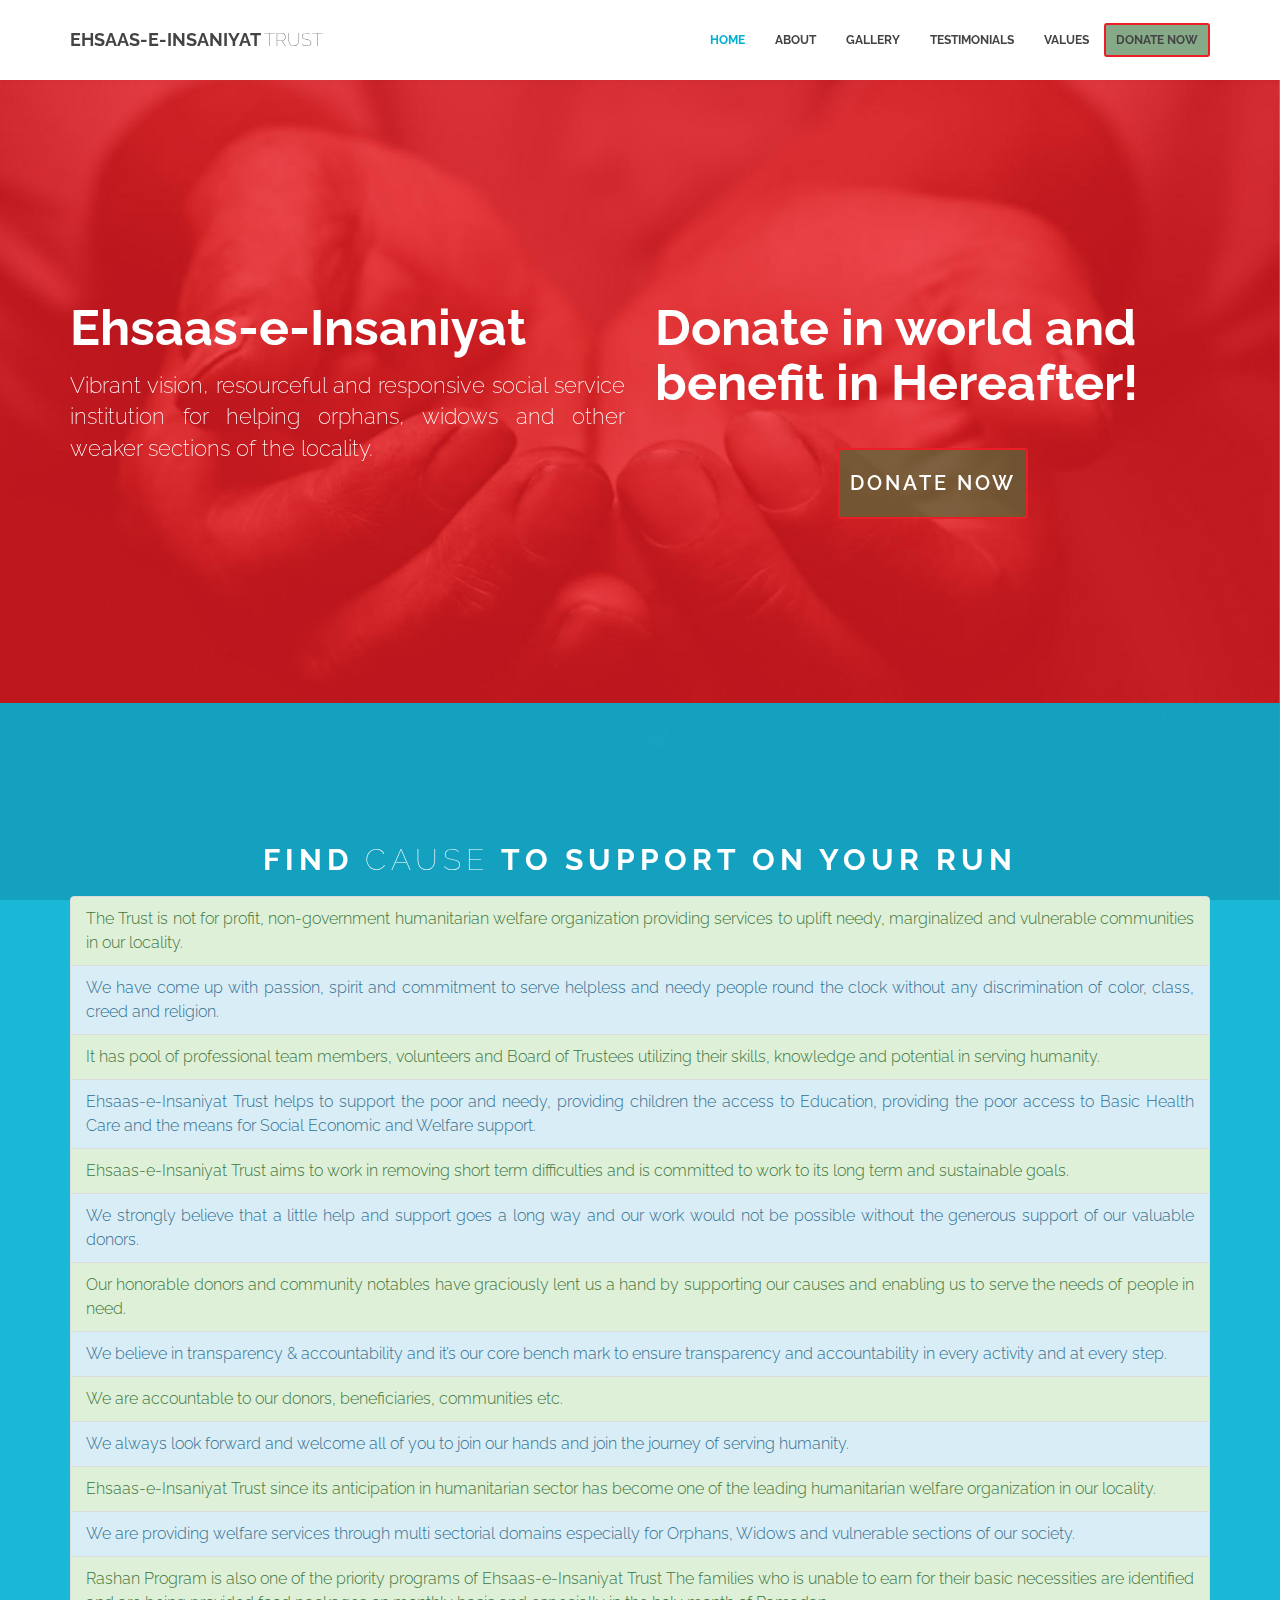
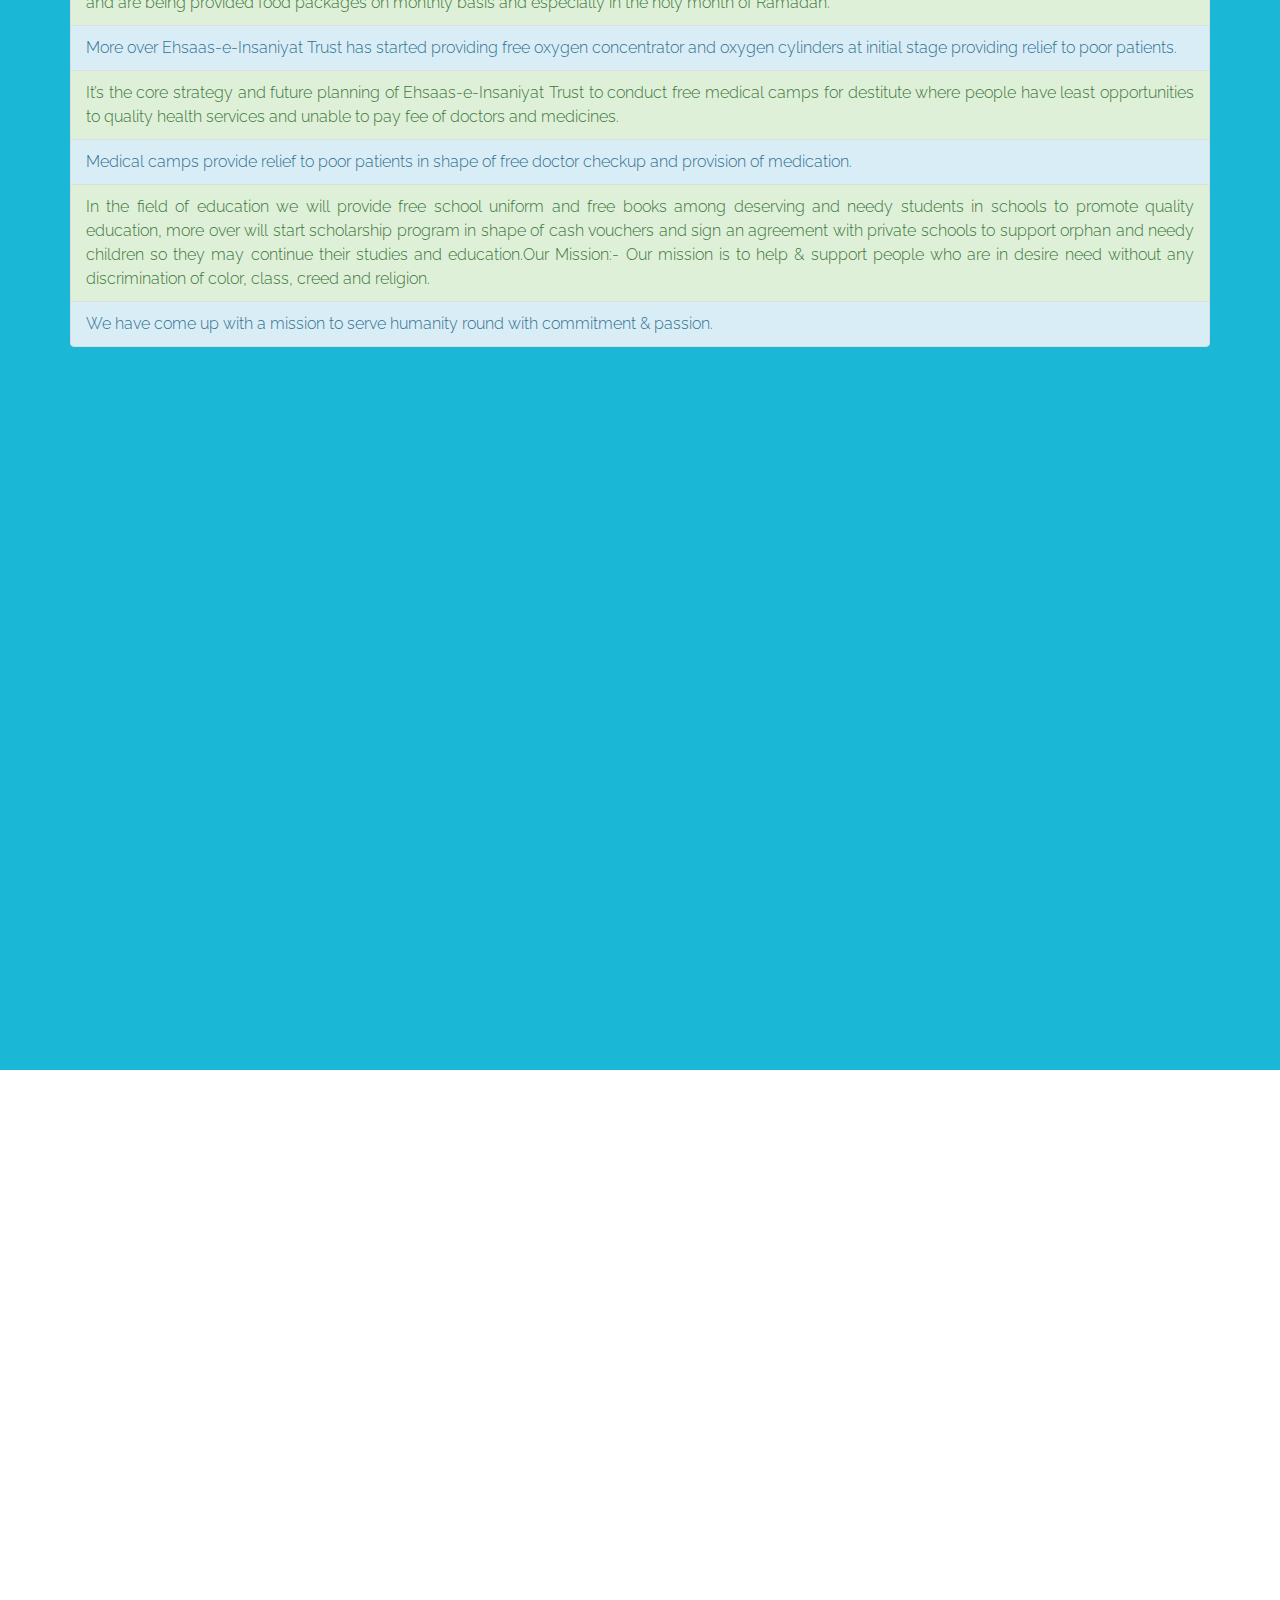
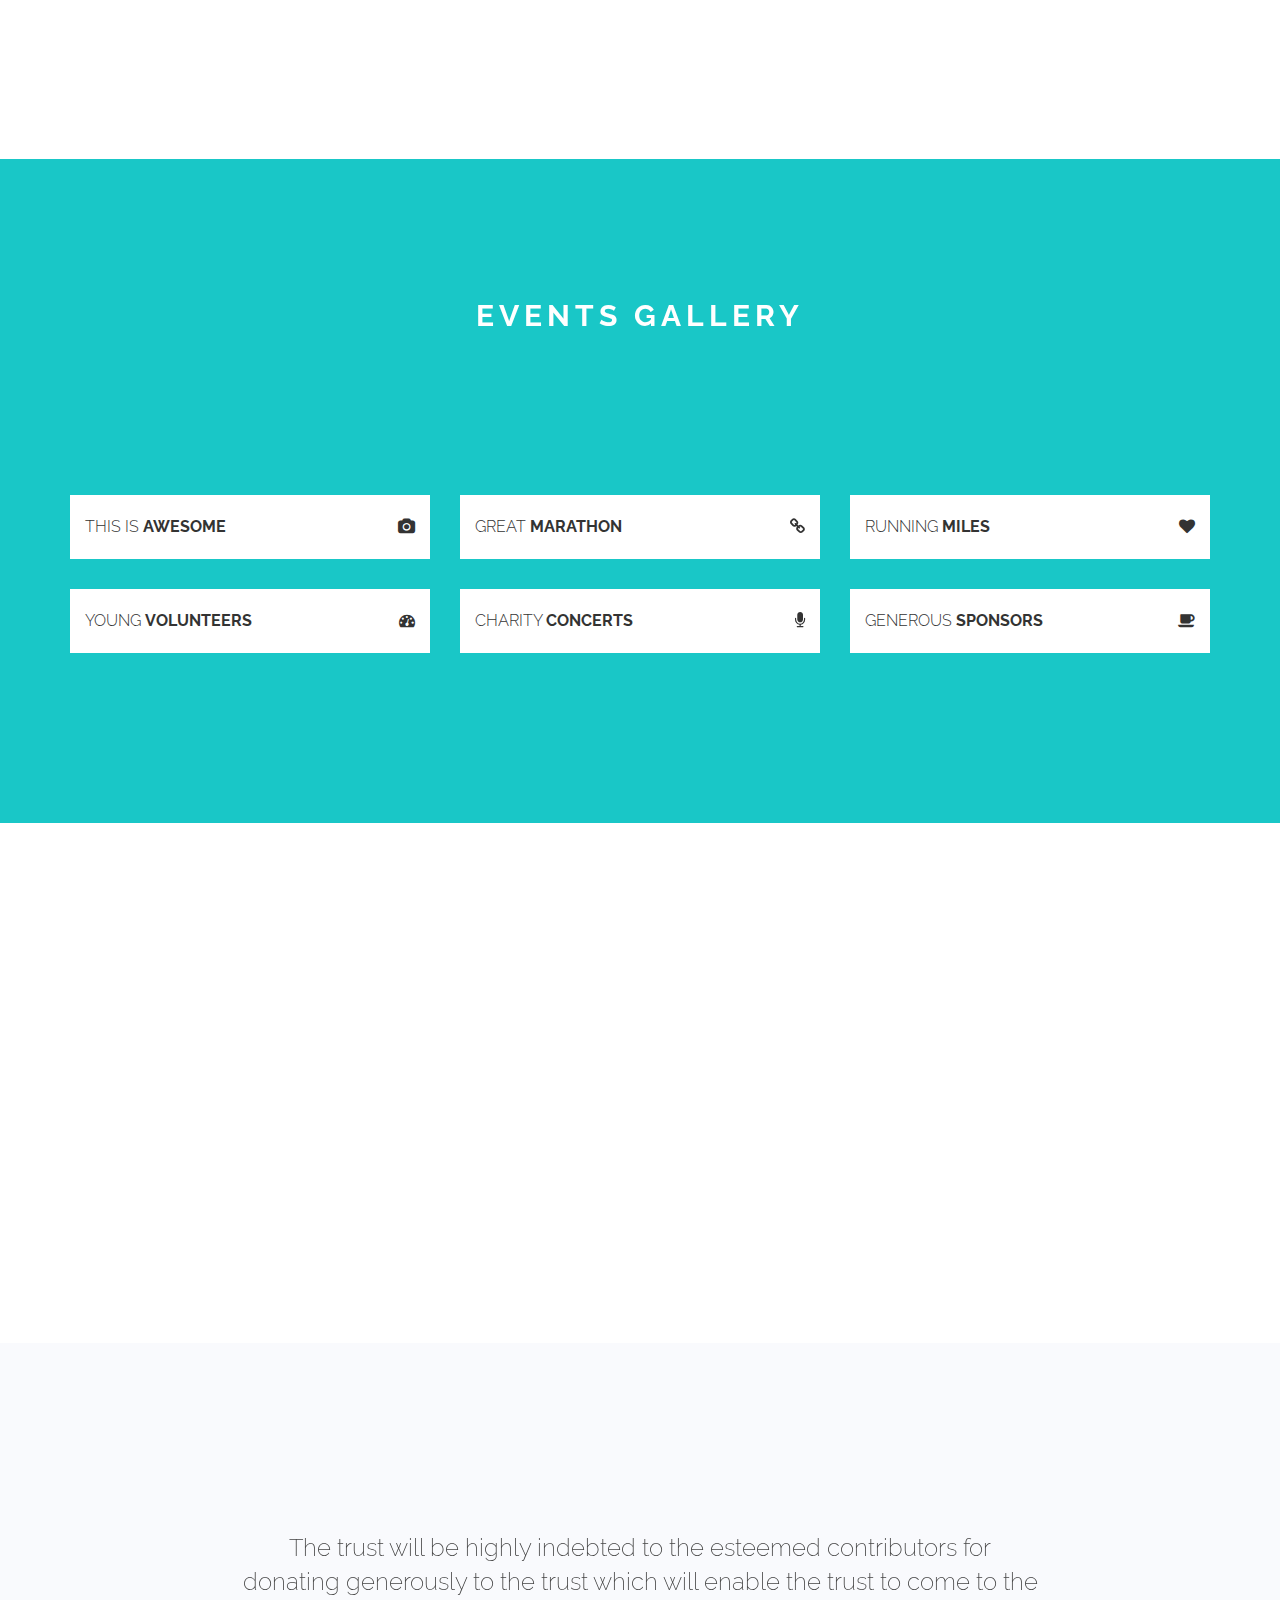
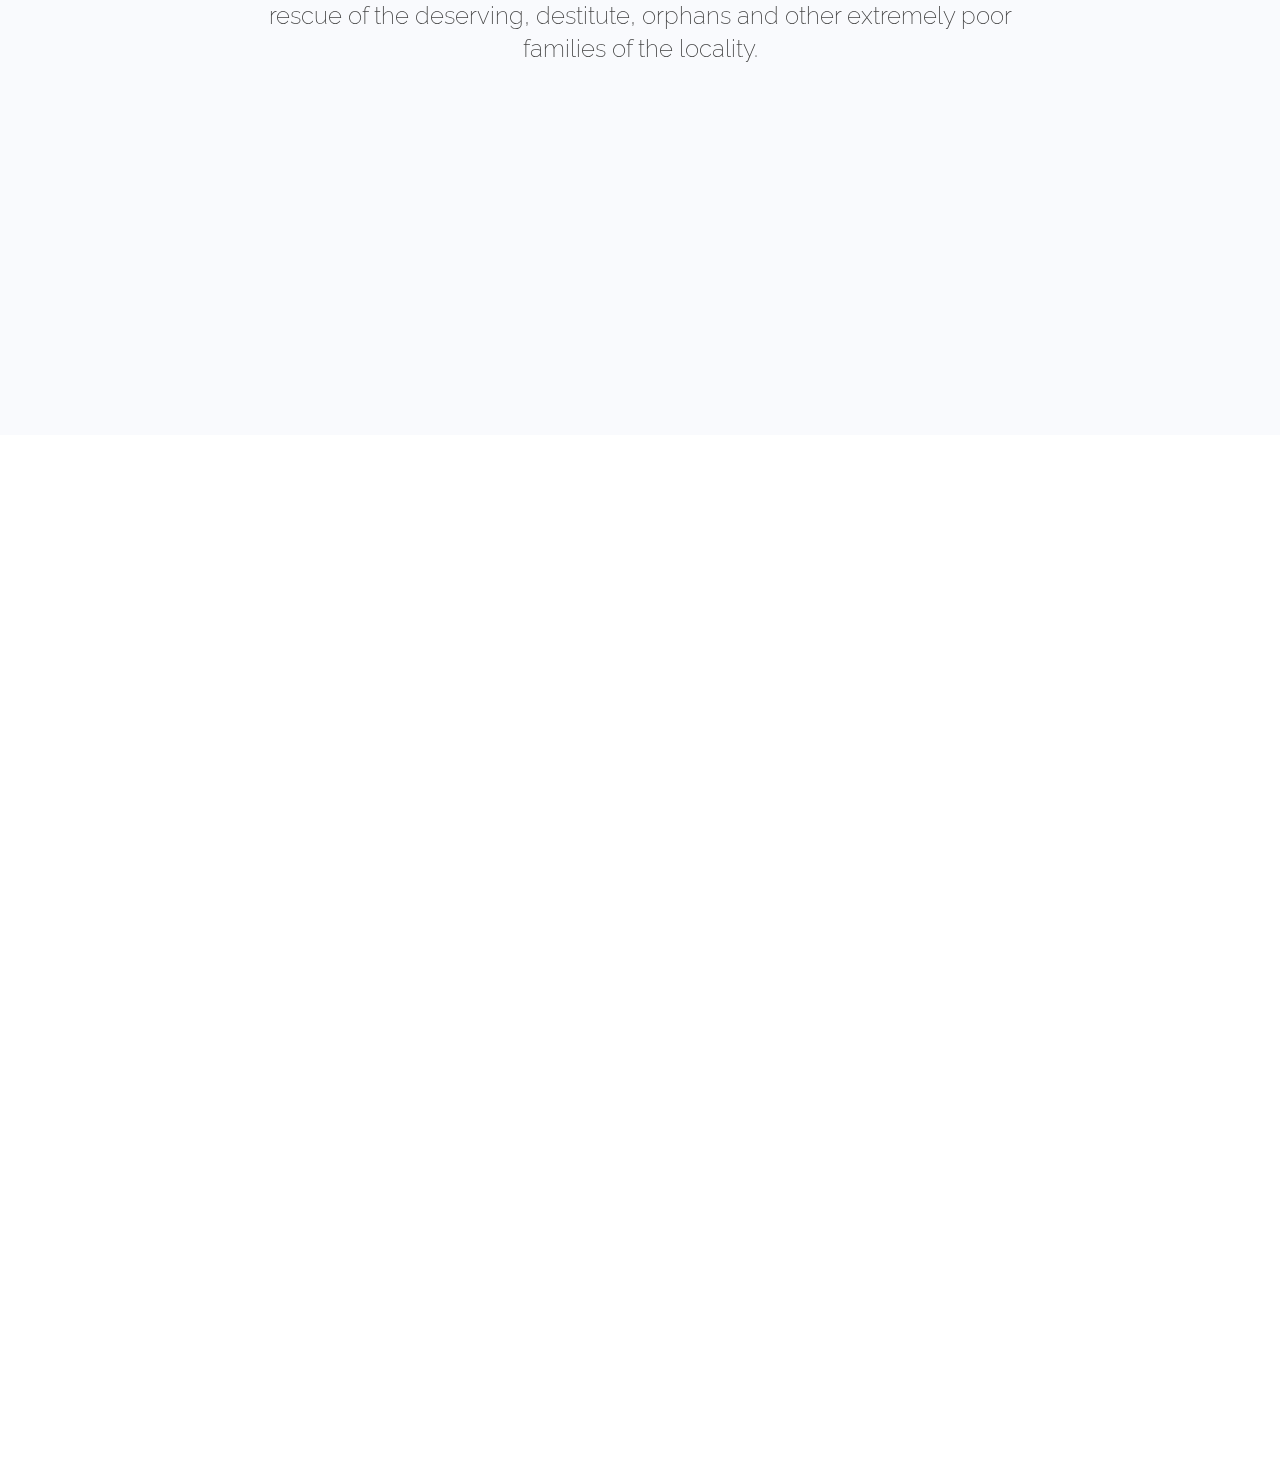
==== index.html @ 8bd3ee09 "updated donation button" ====
﻿<!doctype html>
<html lang="en">
<head>
    <!-- Meta, title, CSS, favicons, etc. -->
    <meta charset="utf-8">
    <meta name="viewport" content="width=device-width, initial-scale=1.0">
    <meta name="description" content="">
    <meta name="author" content="">
    <title>Ehsaas-e-Insaniyat Trust</title>

    <!-- Styles -->
    <link rel='stylesheet' href='assets/css/bootstrap.min.css'>
    <link rel='stylesheet' href='assets/css/animate.min.css'>
    <link rel='stylesheet' href="assets/css/font-awesome.min.css" />
    <link rel='stylesheet' href="assets/css/style.css" />

    <!-- Fonts -->
    <link href='http://fonts.googleapis.com/css?family=Raleway:200,300,400,500,600,700,800' rel='stylesheet' type='text/css'>

    <!-- HTML5 shim and Respond.js IE8 support of HTML5 elements and media queries -->
    <!--[if lt IE 9]>
          <script src="https://oss.maxcdn.com/libs/html5shiv/3.7.0/html5shiv.js"></script>
          <script src="https://oss.maxcdn.com/libs/respond.js/1.3.0/respond.min.js"></script>
    <![endif]-->
    <!-- Favicon -->
    <link rel="shortcut icon" href="#">
</head>
<body>
    <!-- Begin Hero Bg -->
    <div id="parallax">
    </div>
    <!-- End Hero Bg
        ================================================== -->
    <!-- Start Header
        ================================================== -->
    <header id="header" class="navbar navbar-inverse navbar-fixed-top" role="banner">
        <div class="container">

            <div class="navbar-header">
                <button class="navbar-toggle" type="button" data-toggle="collapse" data-target=".bs-navbar-collapse">
                    <span class="sr-only">Toggle navigation</span>
                    <span class="icon-bar"></span>
                    <span class="icon-bar"></span>
                    <span class="icon-bar"></span>
                </button>
                <!-- Your Logo -->
                <a href="index.html" class="navbar-brand">Ehsaas-e-Insaniyat <span class="lighter">Trust</span></a>
                <!--<a class="navbar-brand" href="index.html"><img src="assets/img/logo.png" class="img-responsive" /></a>-->
            </div>
            <!-- Start Navigation -->
            <nav class="collapse navbar-collapse bs-navbar-collapse navbar-right" role="navigation">
                <ul class="nav navbar-nav">
                    <li>
                        <a href="#hero">Home</a>
                    </li>
                    <li>
                        <a href="#about">About</a>
                    </li>
                    <li>
                        <a href="#gallery">Gallery</a>
                    </li>
                    <li>
                        <a href="#slider">Testimonials</a>
                    </li>
                    <li>
                        <a href="#faq">Values</a>
                    </li>
                    <li>
                        <!--<a href="#contactarea">Contact</a>-->
                        <a class="donation" data-toggle="modal" data-target="#donate">Donate Now</a>
                    </li>
                </ul>
            </nav>
        </div>
    </header>

    <!-- Intro
        ================================================== -->
    <section id="hero" class="section">
        <div class="container">
            <div class="row">
                <div class="col-md-6">
                    <div class="herotext">
                        <h1 class="wow bounceInDown" data-wow-duration="1s" data-wow-delay="0.1s">Ehsaas-e-Insaniyat <span class="lighter"></span></h1>
                        <p class="lead wow zoomIn text-justify" data-wow-duration="2s" data-wow-delay="0.5s">
                            Vibrant vision, resourceful and responsive social service institution for helping orphans, widows and other weaker sections of the locality.
                        </p>

                    </div>
                </div>
                <div class="col-md-6">
                    <div class="herotext bottom0">
                        <h1 class="wow bounceInDown" data-wow-duration="1s" data-wow-delay="0.1s">
                            Donate in world and benefit in Hereafter!
                        </h1>
                        <p class="text-center">
                            <a class="donation btn btn-lg" style="padding-top:20px !important; padding-bottom:20px !important;font-size:20px!important" data-toggle="modal" data-target="#donate">Donate Now</a>
                        </p>
                    </div>

                </div>
            </div>
            <div class="row">
                <div class="col-md-12">
                    <span class="bottom0">&nbsp;</span>
                </div>
            </div>
        </div>
    </section>
    <!-- Modal -->
    <div class="modal fade" id="donate" tabindex="-1" aria-labelledby="donate" aria-hidden="true">
        <div class="modal-dialog">
            <div class="modal-content">
                <div class="modal-header">
                    <button type="button" class="close" data-dismiss="modal" aria-label="Close">&times;</button>
                    <h5 class="alert-info">Donate to Ehsaas-e-Insaniyat</h5>
                </div>
                <div class="modal-body">
                    <span class="alert-success">May Allah reward you for this donation in Hereafter</span>
                </div>
                <div class="modal-footer">
                    <form>
                        <script src="https://checkout.razorpay.com/v1/payment-button.js" data-payment_button_id="pl_H0ORDjqyHQahZU" async></script>
                    </form>
                </div>
            </div>
        </div>
    </div>
    <!-- About
        ================================================== -->
    <section id="about" class="parallax section" style="background-image: url(http://themepush.com/demo/runcharity/assets/img/1.jpg);">
        <div class="wrapsection">
            <div class="parallax-overlay" style="background-color: #01b0d1;opacity:0.9;"></div>
            <div class="container">
                <div class="row">
                    <div class="col-md-12">
                        <!-- Title -->
                        <!-- Title -->
                        <div class="maintitle">
                            <h3 class="section-title"><strong>FIND <span class="lighter">CAUSE</span></strong> to support on your run</h3>
                            <p class="">
                                <ul class="list-group">
                                    <li class="list-group-item list-group-item-success text-left text-justify">The Trust is not for profit, non-government humanitarian welfare organization providing services to uplift needy, marginalized and vulnerable communities in our locality.</li>
                                    <li class="list-group-item list-group-item-info text-left text-justify">We have come up with passion, spirit and commitment to serve helpless and needy people round the clock without any discrimination of color, class, creed and religion.</li>
                                    <li class="list-group-item list-group-item-success text-left text-justify">It has pool of professional team members, volunteers and Board of Trustees utilizing their skills, knowledge and potential in serving humanity.</li>
                                    <li class="list-group-item list-group-item-info text-left text-justify">Ehsaas-e-Insaniyat Trust helps to support the poor and needy, providing children the access to Education, providing the poor access to Basic Health Care and the means for Social Economic and Welfare support.</li>
                                    <li class="list-group-item list-group-item-success text-left text-justify">Ehsaas-e-Insaniyat Trust aims to work in removing short term difficulties and is committed to work to its long term and sustainable goals.</li>
                                    <li class="list-group-item list-group-item-info text-left text-justify">We strongly believe that a little help and support goes a long way and our work would not be possible without the generous support of our valuable donors.</li>
                                    <li class="list-group-item list-group-item-success text-left text-justify">Our honorable donors and community notables have graciously lent us a hand by supporting our causes and enabling us to serve the needs of people in need.</li>
                                    <li class="list-group-item list-group-item-info text-left text-justify">We believe in transparency & accountability and it’s our core bench mark to ensure transparency and accountability in every activity and at every step.</li>
                                    <li class="list-group-item list-group-item-success text-left text-justify">We are accountable to our donors, beneficiaries, communities etc.</li>
                                    <li class="list-group-item list-group-item-info text-left text-justify">We always look forward and welcome all of you to join our hands and join the journey of serving humanity.</li>
                                    <li class="list-group-item list-group-item-success text-left text-justify">Ehsaas-e-Insaniyat Trust since its anticipation in humanitarian sector has become one of the leading humanitarian welfare organization in our locality.</li>
                                    <li class="list-group-item list-group-item-info text-left text-justify">We are providing welfare services through multi sectorial domains especially for Orphans, Widows and vulnerable sections of our society.</li>
                                    <li class="list-group-item list-group-item-success text-left text-justify">Rashan Program is also one of the priority programs of Ehsaas-e-Insaniyat Trust The families who is unable to earn for their basic necessities are identified and are being provided food packages on monthly basis and especially in the holy month of Ramadan.</li>
                                    <li class="list-group-item list-group-item-info text-left text-justify">More over Ehsaas-e-Insaniyat Trust has started providing free oxygen concentrator and oxygen cylinders at initial stage providing relief to poor patients.</liclass="list-group-item>
                                    <li class="list-group-item list-group-item-success text-left text-justify">It’s the core strategy and future planning of Ehsaas-e-Insaniyat Trust to conduct free medical camps for destitute where people have least opportunities to quality health services and unable to pay fee of doctors and medicines.</li>
                                    <li class="list-group-item list-group-item-info text-left text-justify">Medical camps provide relief to poor patients in shape of free doctor checkup and provision of medication.</li>
                                    <li class="list-group-item list-group-item-success text-left text-justify">In the field of education we will provide free school uniform and free books among deserving and needy students in schools to promote quality education, more over will start scholarship program in shape of cash vouchers and sign an agreement with private schools to support orphan and needy children so they may continue their studies and education.Our Mission:- Our mission is to help & support people who are in desire need without any discrimination of color, class, creed and religion.</li>
                                    <li class="list-group-item list-group-item-info text-left text-justify">We have come up with a mission to serve humanity round with commitment & passion.</li>
                                </ul>
                            </p>
                        </div>
                    </div>
                    <div class="col-md-8 col-sm-6">
                        <div class="service-box wow zoomIn" data-wow-duration="1.5s" data-wow-delay="0.1s">
                            <!--<img src="http://themepush.com/demo/runcharity/assets/img/dummy.jpg" alt="">-->
                            <h3>December, 2019 <br />Wuyan Pampore</h3>
                            <h3><u>OBJECTIVES</u></h3>
                            <div class="text-justify">
                                <p>
                                    To help orphans /poor people in their livelihood, educational development programs, Medical relief and to Crete sense of belonging among them.
                                </p>
                                <p>
                                    To provide higher educational scholarships to meritorious and talented students poor families/ orphans.
                                </p>
                                <p>
                                    To guide destitute persons in their dignified settlement in the society.
                                </p>
                                <p>
                                    To generate revenue permanently for the Trust for the general welfare of the vulnerable section of the society
                                </p>
                                <p>
                                    To cooperate with the general public and create cordial/ congenial atmosphere and motive them for rendering social services
                                </p>
                                <p>
                                    To provide assistance in the marriage to deserving families, construction repair house of poor and under privileged families.

                                </p>
                                <!--<p class="text-center">
                                    <button type="button" class="btn btn-info btn-md"><a href="#">Learn More</a></button>
                                </p>-->
                            </div>
                        </div>
                    </div>
                    <div class="col-md-4 col-sm-12">
                        <div class="service-box wow flipInY" data-wow-duration="1.5s" data-wow-delay="0.1s">
                            <span class="glyphicon glyphicon-stats"></span>
                            <h3>143 Members</h3>
                            <p class="text-justify">
                                The trust will is highly indebted to the esteemed contributors for donating generously to the trust which will enable the trust to come to the rescue of the deserving,
                                destitute, orphans and other extremely poor families of the locality
                            </p>
                            <!--<button type="button" class="btn btn-info btn-md"><a href="#">Learn More</a></button>-->
                        </div>
                    </div>


                </div>
            </div>
        </div>
    </section>
    <!-- Random
        ================================================== -->
    <section class="parallax section" style="background-image: url(http://themepush.com/demo/runcharity/assets/img/3.jpg);">
        <div class="wrapsection">
            <div class="parallax-overlay"></div>
            <div class="container">
                <div class="row">
                    <div class="col-md-12 sol-sm-12">
                        <div class="maintitle">
                            <h3 class="section-title justtitle">Participation is everything</h3>
                            <p class="lead bottom0 wow bounceInUp text-justify">
                                Let us not forget that the riches in this world are transitory and ALLAH’S TRIAL’S for our performance as per SUNNAH.
                                Let us have empathy with such people and with the one voice work to uplift orphans, widows, destitute and the needy brethren of our localities.
                                Let us prove ourselves as an example in such acts for other localities. Hope ALLAH gives us carriage to carry out his commands in this regard.  (AAMEEN).
                            </p>
                        </div>
                    </div>
                </div>
            </div>
        </div>
    </section>
    <!-- Gallery
        ================================================== -->
    <section id="gallery" class="parallax section" style="background-image: url(http://themepush.com/demo/runcharity/assets/img/2.jpg);">
        <div class="wrapsection">
            <div class="parallax-overlay" style="background-color:#00c1c1;opacity:0.9;"></div>
            <div class="container">
                <div class="row">
                    <div class="col-md-12 sol-sm-12">
                        <div class="maintitle">
                            <h3 class="section-title">Events Gallery</h3>
                            <p class="lead wow flipInX">
                                Have a look at your past events gallery, see how much fun we have while helping people all over the world. Join our community today!
                            </p>
                        </div>
                    </div>

                    <div class="col-md-4">
                        <a href="https://ununsplash.imgix.net/photo-1429277158984-614d155e0017?fit=crop&amp;fm=jpg&amp;h=700&amp;q=75&amp;w=1050" title="This is the description">
                            <img src="https://ununsplash.imgix.net/photo-1429277158984-614d155e0017?fit=crop&amp;fm=jpg&amp;h=700&amp;q=75&amp;w=1050" alt="" class="image-responsive">
                            <div class="description">
                                <span class="caption">This is <b>awesome</b></span>
                                <span class="camera"><i class="fa fa-camera"></i></span>
                                <div class="clearfix"></div>
                            </div>
                        </a>
                    </div>
                    <div class="col-md-4">
                        <a href="https://unsplash.imgix.net/uploads/14115408840644deb16b0/2dc933e3?fit=crop&amp;fm=jpg&amp;h=700&amp;q=75&amp;w=1050" title="This is the description">
                            <img src="https://unsplash.imgix.net/uploads/14115408840644deb16b0/2dc933e3?fit=crop&amp;fm=jpg&amp;h=700&amp;q=75&amp;w=1050" alt="" class="image-responsive">
                            <div class="description">
                                <span class="caption">Great <b>marathon</b></span>
                                <span class="camera"><i class="fa fa-link"></i></span>
                                <div class="clearfix"></div>
                            </div>
                        </a>
                    </div>
                    <div class="col-md-4">
                        <a href="https://ununsplash.imgix.net/photo-1429277096327-11ee3b761c93?fit=crop&amp;fm=jpg&amp;h=700&amp;q=75&amp;w=1050" title="This is the description">
                            <img src="https://ununsplash.imgix.net/photo-1429277096327-11ee3b761c93?fit=crop&amp;fm=jpg&amp;h=700&amp;q=75&amp;w=1050" alt="" class="image-responsive">
                            <div class="description">
                                <span class="caption">Running <b>miles</b></span>
                                <span class="camera"><i class="fa fa-heart"></i></span>
                                <div class="clearfix"></div>
                            </div>
                        </a>
                    </div>
                    <div class="col-md-4">
                        <a href="https://unsplash.imgix.net/uploads/141327328038701afeede/eda0fb7c?fit=crop&amp;fm=jpg&amp;h=700&amp;q=75&amp;w=1050" title="This is the description">
                            <img src="https://unsplash.imgix.net/uploads/141327328038701afeede/eda0fb7c?fit=crop&amp;fm=jpg&amp;h=700&amp;q=75&amp;w=1050" alt="" class="image-responsive">
                            <div class="description">
                                <span class="caption">Young <b>volunteers</b></span>
                                <span class="camera"><i class="fa fa-tachometer"></i></span>
                                <div class="clearfix"></div>
                            </div>
                        </a>
                    </div>
                    <div class="col-md-4">
                        <a href="https://ununsplash.imgix.net/photo-1418225043143-90858d2301b4?fit=crop&amp;fm=jpg&amp;h=700&amp;q=75&amp;w=1050" title="This is the description">
                            <img src="https://ununsplash.imgix.net/photo-1418225043143-90858d2301b4?fit=crop&amp;fm=jpg&amp;h=700&amp;q=75&amp;w=1050" alt="" class="image-responsive">
                            <div class="description">
                                <span class="caption">Charity <b>concerts</b></span>
                                <span class="camera"><i class="fa fa-microphone"></i></span>
                                <div class="clearfix"></div>
                            </div>
                        </a>
                    </div>
                    <div class="col-md-4">
                        <a href="https://unsplash.imgix.net/photo-1428908799722-0a74e26ce7f6?fit=crop&amp;fm=jpg&amp;h=700&amp;q=75&amp;w=1050" title="This is the description">
                            <img src="https://unsplash.imgix.net/photo-1428908799722-0a74e26ce7f6?fit=crop&amp;fm=jpg&amp;h=700&amp;q=75&amp;w=1050" alt="" class="image-responsive">
                            <div class="description">
                                <span class="caption">Generous <b>sponsors</b></span>
                                <span class="camera"><i class="fa fa-coffee"></i></span>
                                <div class="clearfix"></div>
                            </div>
                        </a>
                    </div>
                </div>
            </div>
        </div>
    </section>
    <!-- Text Carousel
        ================================================== -->
    <section id="slider" class="parallax section" style="background-image: url(http://themepush.com/demo/runcharity/assets/img/3.jpg);">
        <div class="wrapsection">
            <div class="container">
                <div class="row">
                    <div class="col-md-12">
                        <div id="Carousel" class="carousel slide">
                            <ol class="carousel-indicators">
                                <li data-target="#Carousel" data-slide-to="0" class="active"></li>
                                <li data-target="#Carousel" data-slide-to="1"></li>
                                <li data-target="#Carousel" data-slide-to="2"></li>
                            </ol>
                            <div class="carousel-inner">
                                <div class="item active">
                                    <blockquote>
                                        <p class="lead">
                                            Giving charity out of our wealth dose not decrease wealth but instead Allah Increases it.
                                        </p>
                                        <small>Islam</small>
                                    </blockquote>
                                </div>
                                <div class="item">
                                    <blockquote>
                                        <p class="lead">
                                            Abu Bakr (RA) said, By Allah! I will fight those who differentiate between the prayer and the Zakat as Zakat is the compulsory right to be taken from the property
                                            (according to Allah's orders) By Allah! If they refuse to pay me even a she-kid which they used to pay at the time of Allah's Apostle. I would
                                            fight with them for withholding it, then `Umer (RA) said, by Allah!, it was nothing but Allah opened Abu Bakr's (RA) chest towards the decision (to fight) and I came
                                            to know that his decision was right.
                                        </p>
                                        <small>Sahih Bukhari, #1400</small>
                                    </blockquote>
                                </div>
                                <div class="item">
                                    <blockquote>
                                        <p class="lead">
                                            Narrated Abu Huraira (RA): The Prophet (SAW) said, the Hour (Day of Judgement) will not be established till  your wealth increases so much so that one will be worried,
                                            for no one will accept his Zakat and the person to whom he will give  reply, 'I am not in need of it'.
                                        </p>
                                        <small>Sahih Bukhari, #1412</small>
                                    </blockquote>
                                </div>
                            </div>
                            <a class="left carousel-control" href="#Carousel" data-slide="prev">
                                <span class="glyphicon glyphicon-chevron-left"></span>
                            </a>
                            <a class="right carousel-control" href="#Carousel" data-slide="next">
                                <span class="glyphicon glyphicon-chevron-right"></span>
                            </a>
                        </div>
                    </div>
                </div>
            </div>
        </div>
    </section>
    <!-- FAQ
        ================================================== -->
    <section id="faq" class="section">
        <div class="wrapsection">
            <div class="container">
                <div class="row">
                    <div class="col-md-12 sol-sm-12">
                        <div class="maintitle">
                            <h3 class="section-title"><span class="wow bounceInRight">Our Values</span></h3>
                            <p class="lead">
                                The trust will be highly indebted to the esteemed contributors for donating generously to the trust which will enable the trust to come to the rescue of the deserving,
                                destitute, orphans and other extremely poor families of the locality.
                            </p>
                        </div>
                    </div>
                </div>
                <div class="row">
                    <div class="col-md-4 col-sm-12">
                        <div class="faq-block wow bounceInDown" data-wow-duration="1.5s" data-wow-delay="0s">
                            <div class="panel-group">
                                <div class="panel panel-default">
                                    <div class="panel-heading">
                                        <h4 class="panel-title">
                                            <a data-toggle="collapse" data-parent="#accordion" href="#collapseOne">
                                                Transparency
                                            </a>
                                        </h4>
                                    </div>
                                    <!--<div id="collapseOne" class="panel-collapse collapse">
                                        <div class="panel-body">
                                            How old. This is the detailed answer. It is a long established fact that a reader will be distracted by the readable content of a page when looking at its layout.
                                        </div>
                                    </div>-->
                                </div>
                                <div class="panel panel-default">
                                    <div class="panel-heading">
                                        <h4 class="panel-title">
                                            <a data-toggle="collapse" data-parent="#accordion" href="#collapseTwo">
                                                Accountability
                                            </a>
                                        </h4>
                                    </div>
                                    <!--<div id="collapseTwo" class="panel-collapse collapse">
                                        <div class="panel-body">
                                            Can we? This is the detailed answer. It is a long established fact that a reader will be distracted by the readable content of a page when looking at its layout.
                                        </div>
                                    </div>-->
                                </div>
                                <!--   <div class="panel panel-default">
                                                                <div class="panel-heading">
                                                                    <h4 class="panel-title">
                                                                        <a data-toggle="collapse" data-parent="#accordion" href="#collapseThree">
                                                                            Team Work
                                                                        </a>
                                                                    </h4>
                                                                </div>
                                                               <div id="collapseThree" class="panel-collapse collapse">
                                        <div class="panel-body">
                                            So how many. This is the detailed answer. It is a long established fact that a reader will be distracted by the readable content of a page when looking at its layout.
                                        </div>
                                    </div>
                                </div>-->
                            </div>
                        </div>
                    </div>
                    <div class="col-md-4 col-sm-12">
                        <div class="faq-block wow bounceInDown" data-wow-duration="1.5s" data-wow-delay="0.1s">
                            <div class="panel-group">
                                <div class="panel panel-default">
                                    <div class="panel-heading">
                                        <h4 class="panel-title">
                                            <a data-toggle="collapse" data-parent="#accordion" href="#collapseFour">
                                                Commitment and Passion
                                            </a>
                                        </h4>
                                    </div>
                                    <!--<div id="collapseFour" class="panel-collapse collapse">
                                        <div class="panel-body">
                                            Sponsors. This is the detailed answer. It is a long established fact that a reader will be distracted by the readable content of a page when looking at its layout.
                                        </div>
                                    </div>-->
                                </div>
                                <div class="panel panel-default">
                                    <div class="panel-heading">
                                        <h4 class="panel-title">
                                            <a data-toggle="collapse" data-parent="#accordion" href="#collapseFive">
                                                Time and objective oriented
                                            </a>
                                        </h4>
                                    </div>
                                    <!--<div id="collapseFive" class="panel-collapse collapse">
                                        <div class="panel-body">
                                            Drinks. This is the detailed answer. It is a long established fact that a reader will be distracted by the readable content of a page when looking at its layout.
                                        </div>
                                    </div>-->
                                </div>

                            </div>
                        </div>
                    </div>
                    <div class="col-md-4 col-sm-12">
                        <div class="faq-block wow bounceInDown" data-wow-duration="1.5s" data-wow-delay="0.2s">
                            <div class="panel-group">
                                <div class="panel panel-default">
                                    <div class="panel-heading">
                                        <h4 class="panel-title">
                                            <a data-toggle="collapse" data-parent="#accordion" href="#collapseSeven">
                                                Team Work
                                            </a>
                                        </h4>
                                    </div>
                                    <!--<div id="collapseSeven" class="panel-collapse collapse">
                                        <div class="panel-body">
                                            Passport. This is the detailed answer. It is a long established fact that a reader will be distracted by the readable content of a page when looking at its layout.
                                        </div>
                                    </div>-->
                                </div>
                                <!--<div class="panel panel-default">
                                    <div class="panel-heading">
                                        <h4 class="panel-title">
                                            <a data-toggle="collapse" data-parent="#accordion" href="#collapseEight">
                                                What routes should one follow?
                                            </a>
                                        </h4>
                                    </div>
                                    <div id="collapseEight" class="panel-collapse collapse">
                                        <div class="panel-body">
                                            Routes. This is the detailed answer. It is a long established fact that a reader will be distracted by the readable content of a page when looking at its layout.
                                        </div>
                                    </div>
                                </div>
                                <div class="panel panel-default">
                                    <div class="panel-heading">
                                        <h4 class="panel-title">
                                            <a data-toggle="collapse" data-parent="#accordion" href="#collapseNine">
                                                Do I have to pay a tax?
                                            </a>
                                        </h4>
                                    </div>
                                    <div id="collapseNine" class="panel-collapse collapse">
                                        <div class="panel-body">
                                            Tax. This is the detailed answer. It is a long established fact that a reader will be distracted by the readable content of a page when looking at its layout.
                                        </div>
                                    </div>
                                </div>-->
                            </div>
                        </div>
                    </div>
                </div>
            </div>
        </div>
    </section>
    <!-- Random
        ================================================== -->
    <section class="whitecolor parallax section" style="background-image: url(http://themepush.com/demo/runcharity/assets/img/5.jpg);">
        <div class="wrapsection">
            <div class="container">
                <div class="row">
                    <div class="col-md-12 sol-sm-12">
                        <div class="maintitle">
                            <h3 class="section-title justtitle">Charity <span class="wow flipInX">&amp; love</span> are the same</h3>
                            <p class="lead ">
                                "A man's true wealth is the good he does in this world." Prophet Muhammad (S.A.W)
                            </p>
                            <p class="lead ">
                                "Don't feel ashamed when giving little for charity; that is because there is always goodness in giving no matter how little." Ali Ibn Abi Talib (RA)
                            </p>
                            <p class="lead">
                                "The charity you give will be your shade on the Day of Judgement." Prophet Muhammad (S.A.W)
                            </p>
                        </div>
                    </div>
                </div>
            </div>
        </div>
    </section>
    <!-- Contact
        ================================================== -->
    <!--<section id="contactarea" class="parallax section" style="background-image: url(http://themepush.com/demo/runcharity/assets/img/map.png);">
        <div class="wrapsection">
            <div class="parallax-overlay" style="background-color: #1cbb9b;opacity:0.95;"></div>
            <div class="container">
                <div class="row">
                    <div class="col-md-12">
                        <div class="maintitle">
                            <h3 class="section-title">Get in Touch</h3>
                            <p class="lead">
                                If you have questions about our events, don't hesitate to send us your message. This is a real working contact form, test it!
                            </p>
                        </div>
                        <form id="contact" name="contact" method="post" class="text-left">
                            <fieldset>
                                <div class="row">
                                    <div class="col-md-4 wow fadeIn animated animated" data-wow-delay="0.1s" data-wow-duration="2s">
                                        <label for="name">Name<span class="required">*</span></label>
                                        <input type="text" name="name" id="name" size="30" value="" required />
                                    </div>
                                    <div class="col-md-4 wow fadeIn animated" data-wow-delay="0.3s" data-wow-duration="2s">
                                        <label for="email">Email<span class="required">*</span></label>
                                        <input type="text" name="email" id="email" size="30" value="" required />
                                    </div>
                                    <div class="col-md-4 wow fadeIn animated" data-wow-delay="0.3s" data-wow-duration="2s">
                                        <label for="phone">Phone</label>
                                        <input type="text" name="phone" id="phone" size="30" value="" />
                                    </div>
                                </div>
                                <div class="wow fadeIn animated" data-wow-delay="0.3s" data-wow-duration="1.5" style="margin-top:15px;">
                                    <label for="message">Message<span class="required">*</span></label>
                                    <textarea name="message" id="message" required></textarea>
                                </div>
                                <div class="wow fadeIn animated" data-wow-delay="0.3" data-wow-duration="1.5s">
                                    <input id="submit" type="submit" name="submit" value="Send" />
                                </div>
                            </fieldset>
                        </form>
                        <div id="success">
                            <p class="contactalert">
                                Your message was sent succssfully! I will be in touch as soon as I can.
                            </p>
                        </div>
                        <div id="error">
                            <p class="contactalert">
                                Something went wrong, try refreshing and submitting the form again.
                            </p>
                        </div>
                    </div>
                </div>
            </div>
        </div>
    </section>-->
    <!-- Credits
    =============================================== -->
    <section id="credits" class="text-center">
        <span class="social wow zoomOut">
            <i class="fa fa-phone"></i><a href="tel:91-9906530970">+91-9906530970</a>, <a href="tel:91-9149801123">9149801123</a>, <a href="tel:91-7006582184">7006582184</a>
            <a href="mailto:eeitrust2019@gmail.com?subject=Contact%20Us&body=Write to us"><i class="fa fa-envelope"></i>eeitrust2019@gmail.com</a><br />
            <a href="https://www.facebook.com/eeitrust2019/" target="_blank"><i class="fa fa-facebook"></i></a>
            <a href="#"><i class="fa fa-twitter" target="_blank"></i></a>
            <a href="#"><i class="fa fa-skype" target="_blank"></i></a>
            <a href="#"><i class="fa fa-linkedin" target="_blank"></i></a>
            <a href="#"><i class="fa fa-pinterest" target="_blank"></i></a>
            <a href="#"><i class="fa fa-google-plus" target="_blank"></i></a><br />
            <a href="https://www.google.com/maps/place/Wuyan/@34.0252616,74.9662423,275m/data=!3m1!1e3!4m5!3m4!1s0x38e189fd9677c3a5:0x6a0aff9d0a8cae3c!8m2!3d34.0262657!4d74.9661755" target="_blank"><i class="fa fa-home"></i>Wuyan Pampore, Jammu and Kashmir 191102</a>
        </span><br />
        <!--   Copyright &copy; <a href="#">CSWAVES</a>-->

    </section>
    <!-- Bootstrap core JavaScript
        ================================================== -->
    <!-- Placed at the end of the document so the pages load faster -->
    <script src="assets/js/jquery.min.js"></script>
    <script src="assets/js/bootstrap.min.js"></script>
    <script src="assets/js/waypoints.min.js"></script>
    <script src="assets/js/jquery.scrollTo.min.js"></script>
    <script src="assets/js/jquery.localScroll.min.js"></script>
    <script src="assets/js/jquery.magnific-popup.min.js"></script>
    <script src="assets/js/validate.js"></script>
    <script src="assets/js/common.js"></script>
</body>
</html>
---- assets/css/style.css ----
body {
    color: #444;
    font: normal 16px "Raleway","Helvetica Neue",Helvetica,Arial,sans-serif;
    font-weight: 300;
    background-color: #fff;
    overflow-x: hidden;
    line-height: 1.5;
}

.bar-phone {
    border-right: 1px solid #fff;
    font-size: 14px;
    line-height: 14px;
    float: left;
    padding-right: 20px;
    margin: 9px 0;
    font-weight: 600;
    margin: 9px 0 9px 15px;
}

.bar-mail {
    font-size: 14px;
    line-height: 14px;
    float: left;
    margin: 9px 0;
    margin-left: 20px;
    font-weight: 600;
    margin: 9px 0 9px 15px;
}

a {
    color: #3498db;
    cursor: pointer;
    text-decoration: none;
    -moz-transition: all .2s;
    -o-transition: all .2s;
    -webkit-transition: all .2s;
    transition: all .2s;
}

    a:hover, a:focus {
        color: #3498db;
        outline: none;
        text-decoration: none;
    }

h1, h2, h3, h4, h5, h6, .h1, .h2, .h3, .h4, .h5, .h6 {
    font-family: "Raleway","Helvetica Neue",Helvetica,Arial,sans-serif;
    font-weight: bold;
    margin-bottom: 15px;
    margin-top: 0;
}

h1 {
    font-size: 38px;
}

h2 {
    font-size: 32px;
}

h3 {
    font-size: 24px;
    display: block;
}

h4 {
    font-size: 20px;
}

h5 {
    font-size: 18px;
}

h6 {
    font-size: 16px;
}

p.lead {
    font-size: 24px;
    font-weight: 200;
}

p {
    margin-bottom: 20px;
}

    p:last-child {
        margin-bottom: 0;
    }

ul, ol {
    margin-bottom: 20px;
}

blockquote {
    padding-top: 0;
    padding-bottom: 0;
    border-color: #1ABC9C;
}

    blockquote small {
        color: inherit;
    }

pre {
    background-color: rgba(255,255,255,.5);
    border-color: rgba(0,0,0,.1);
    margin-bottom: 20px;
}

.lighter {
    font-weight: 100;
}

img {
    max-width: 100%;
}
/*	Section	==================================================*/

.active-section {
    top: 0px;
}

.navbar.active-section {
    top: 0 !important;
}

.section-title {
    text-transform: uppercase;
    font-size: 30px;
    letter-spacing: 5px;
}

.whitecolor {
    color: #fff;
}
/*	Button & Label	==================================================*/
.alert {
    color: #FFF;
    border: none;
}

[class^="alert-"] .alert-link, [class*=" alert-"] .alert-link {
    color: #FFF;
    font-weight: 300;
    text-decoration: underline;
}

.btn, .label {
    border-radius: 0px;
    -moz-border-radius: 0px;
    -webkit-border-radius: 0px;
    -moz-transition: all .2s;
    -o-transition: all .2s;
    -webkit-transition: all .2s;
    transition: all .2s;
}

.btn {
    font-weight: 400;
    text-transform: uppercase;
    font-size: 13px;
    letter-spacing: 3px;
}

    .btn:hover, .btn:focus {
        outline: none;
    }

.btn-link {
    color: #1abc9c;
}

    .btn-link:hover, .btn-link:focus {
        color: #16a085;
    }

.btn-default, .label-default {
    border-color: #FFF;
    color: #fff;
    background-color: transparent;
    border-width: 2px;
    padding: 15px 20px;
}

    .btn-default:hover, .btn-default:focus {
        background-color: #F9FAFD;
        border-color: #F9FAFD;
        color: #444;
    }

.btn-success, .label-success, .alert-success {
    background-color: #FFF;
    border-color: #FFF;
    color: #1E2024;
}

    .btn-success:hover, .btn-success:focus {
        border-color: #FFF;
        background-color: #FFF;
        color: #000;
    }

.btn-primary, .label-primary {
    background-color: #444;
    border-color: #444;
}

    .btn-primary:hover, .btn-primary:focus {
        background-color: #d33c00;
        border-color: #d33c00;
    }

.btn-info, .label-info, .alert-info {
    background-color: #FFF;
    border-color: #FFF;
    color: #01B0D1;
}

    .btn-info:hover, .btn-info:focus {
        background-color: #FFF;
        border-color: #FFF;
        color: #0299b8;
    }

.btn-warning, .label-warning, .alert-warning {
    background-color: #e67e22;
    border-color: #e67e22;
}

    .btn-warning:hover, .btn-warning:focus {
        background-color: #d35400;
        border-color: #d35400;
    }

.btn-danger, .label-danger, .alert-danger {
    background-color: #e74c3c;
    border-color: #e74c3c;
}

    .btn-danger:hover, .btn-danger:focus {
        background-color: #c0392b;
        border-color: #c0392b;
    }
/*	Tab & Collapse Skin	==================================================*/
.tab-pane {
    padding: 15px 0;
    margin-bottom: 5px;
}

.nav-tabs {
    border-bottom-color: #ecf0f1;
}

    .nav-tabs > li > a {
        padding: 10px 0;
        margin-right: 30px;
        color: inherit;
        font-size: 16px;
        border: none;
        border-bottom: 1px solid rgba(255,255,255,0);
    }

.nav .open > a, .nav .open > a:hover, .nav .open > a:focus {
    background: transparent;
    border: none;
    border-color: rgba(255,255,255,0);
}

.nav > li > a:hover, .nav > li > a:focus {
    background-color: #ecf0f1;
}

.nav-tabs > li > a:hover, .nav-tabs > li > a:focus {
    color: #1abc9c;
    background: transparent;
}

.nav-tabs > li.active > a, .nav-tabs > li.active > a:hover, .nav-tabs > li.active > a:focus {
    background: transparent;
    border: none;
    color: #1abc9c;
    border-bottom: 1px solid #1abc9c;
}

.nav-pills > li.active > a, .nav-pills > li.active > a:hover, .nav-pills > li.active > a:focus {
    background-color: #1abc9c;
}

.nav .caret, .nav a:hover .caret {
    border-top-color: #1abc9c;
    border-bottom-color: #1abc9c;
}

.dropdown-menu > .active > a, .dropdown-menu > .active > a:hover, .dropdown-menu > .active > a:focus {
    background-color: #1abc9c;
}

.navbar-inverse .navbar-collapse, .navbar-inverse .navbar-form {
    border-color: #bdc3c7;
}

.navbar-inverse .navbar-toggle {
    background-color: #34495e;
    border-color: #2c3e50;
    margin-top: 23px;
}

    .navbar-inverse .navbar-toggle:focus {
        outline: none;
    }

.panel {
    box-shadow: none;
    -webkit-box-shadow: none;
    -moz-box-shadow: none;
}

.panel-default {
    border-color: #eee;
}

    .panel-default:last-child {
        margin-bottom: 25px;
    }

    .panel-default > .panel-heading {
        background: #fff;
        color: #444;
    }

.panel-heading {
    padding: 20px 25px;
}

.panel-default > .panel-heading a:hover {
    color: #01b0d1;
}

.panel-default > .panel-heading + .panel-collapse .panel-body {
    border-top: 1px solid #eee;
}

.panel-group .panel {
    border-radius: 0;
}
/*	Form	==================================================*/
label {
    font-weight: 300;
}

.input-group {
    margin-bottom: 10px;
}

.form-control {
    font-weight: 300;
    border-color: #ecf0f1;
    background-color: #ecf0f1;
    border-radius: 0px;
    -webkit-border-radius: 0px;
    -moz-border-radius: 0px;
    box-shadow: none;
    -webkit-box-shadow: none;
    -moz-box-shadow: none;
    -moz-transition: all .2s;
    -o-transition: all .2s;
    -webkit-transition: all .2s;
    transition: all .2s;
}

    .form-control[disabled], .form-control[readonly], fieldset[disabled] .form-control, .form-control[disabled]:hover, .form-control[readonly]:hover, fieldset[disabled] .form-control:hover, .form-control[disabled]:focus, .form-control[readonly]:focus, fieldset[disabled] .form-control:focus {
        background-color: #ecf0f1;
    }

    .form-control:hover, .form-control:focus {
        outline: none;
        border-color: #ecf0f1;
        background-color: #FFF;
        box-shadow: none;
        -webkit-box-shadow: none;
        -moz-box-shadow: none;
    }

    .form-control:-moz-placeholder {
        color: #bdc3c7;
        font-weight: 300;
    }

    .form-control::-moz-placeholder {
        color: #bdc3c7;
        font-weight: 300;
    }

    .form-control:-ms-input-placeholder {
        color: #bdc3c7;
        font-weight: 300;
    }

    .form-control::-webkit-input-placeholder {
        color: #bdc3c7;
        font-weight: 300;
    }

.input-group-addon {
    background-color: #FFF;
    border-color: #ecf0f1;
    color: #ecf0f1;
}

[class^="has-"] .form-control, [class*=" has-"] .form-control {
    color: #FFF;
}

.has-success .help-block, .has-success .control-label, .has-success .radio, .has-success .checkbox, .has-success .radio-inline, .has-success .checkbox-inline {
    color: #2ecc71;
}

.has-success .form-control {
    border-color: #2ecc71;
    background-color: #2ecc71;
}

    .has-success .form-control:hover, .has-success .form-control:focus {
        border-color: #2ecc71;
        background-color: #FFF;
        color: #2ecc71;
        box-shadow: none;
        -webkit-box-shadow: none;
        -moz-box-shadow: none;
    }

.has-warning .help-block, .has-warning .control-label, .has-warning .radio, .has-warning .checkbox, .has-warning .radio-inline, .has-warning .checkbox-inline {
    color: #e67e22;
}

.has-warning .form-control {
    border-color: #e67e22;
    background-color: #e67e22;
}

    .has-warning .form-control:hover, .has-warning .form-control:focus {
        background-color: #FFF;
        border-color: #e67e22;
        color: #e67e22;
        box-shadow: none;
        -webkit-box-shadow: none;
        -moz-box-shadow: none;
    }

.has-error .help-block, .has-error .control-label, .has-error .radio, .has-error .checkbox, .has-error .radio-inline, .has-error .checkbox-inline {
    color: #e74c3c;
}

.has-error .form-control {
    border-color: #e74c3c;
    background-color: #e74c3c;
}

    .has-error .form-control:hover, .has-error .form-control:focus {
        background-color: #FFF;
        border-color: #e74c3c;
        color: #e74c3c;
        box-shadow: none;
        -webkit-box-shadow: none;
        -moz-box-shadow: none;
    }

.donation {
    border-radius: 3px;
    color: #fff;
    display: inline-block;
    font-size: 12px;
    padding: 5px 10px !important;
    margin: 23px 0 0 0 !important;
    font-weight: 600;
    text-transform: uppercase;
    background: #3c763d9e;
    border: 2px solid #ec1d25;
}

    .donation:hover {
        background: #fff;
        color: #ec1d25;
        border: 2px solid #ec1d25;
    }

/*	Header	==================================================*/
#header {
    box-shadow: 0 0 5px rgba(0,0,0,.05);
    -webkit-box-shadow: 0 0 5px rgba(0,0,0,.05);
    -moz-box-shadow: 0 0 5px rgba(0,0,0,.05);
}
/*	Parallax Background	==================================================*/
#parallax {
    height: 100%;
    width: 100%;
    top: 0;
    position: fixed;
    /* background-image: url(http://unsplash.it/1600/600?random=1);*/
    background-image: url('../img/topimage3.jpg');
    background-position: center center;
    background-repeat: no-repeat;
    -webkit-background-size: cover;
    -moz-background-size: cover;
    -o-background-size: cover;
    background-size: cover;
    z-index: -100;
}
/*	Navbar	==================================================*/
.navbar-inverse .navbar-brand {
    padding: 30px 15px;
    margin-right: 30px;
    color: inherit;
    text-transform: uppercase;
    font-weight: bold;
}

    .navbar-inverse .navbar-brand:hover, .navbar-inverse .navbar-brand:focus {
        color: #000;
    }

.navbar-inverse {
    background-color: #FFF;
    border: none;
}

.navbar-right button {
    margin: 23px 0;
}

.navbar-nav > li > a {
    padding: 30px 0;
    margin: 0 15px;
}

.navbar-inverse .navbar-nav > li > a {
    color: inherit;
    text-transform: uppercase;
    font-size: 12px;
    font-weight: bold;
}

    .navbar-inverse .navbar-nav > li > a:hover, .navbar-inverse .navbar-nav > li > a:focus, .navbar-inverse .navbar-nav > .active > a, .navbar-inverse .navbar-nav > .active > a:hover, .navbar-inverse .navbar-nav > .active > a:focus {
        background-color: transparent;
        background-color: rgba(255,255,255,0);
        color: #01b0d1;
    }

.header-button {
    margin-left: 15px;
}
/*	Hero	==================================================*/
#hero {
    margin-top: 140px;
    padding: 0;
    color: #FFF;
}

    #hero .herotext {
        padding: 160px 0px;
    }

    #hero h1 {
        font-size: 50px;
    }

    #hero p.lead {
        font-size: 1.4em;
    }

    #hero .btn {
        font-size: 12px;
    }
/*	Features	==================================================*/
#features {
    background-color: #01B0D1;
    color: #FFF;
}

.maintitle h1 {
    text-transform: uppercase;
}

.maintitle, .service-box {
    text-align: center;
}

    .maintitle .lead {
        max-width: 840px;
        margin: 0px auto;
        margin-bottom: 80px;
        padding-left: 20px;
        padding-right: 20px;
    }

.service-box {
    margin-bottom: 30px;
    background-color: #fff;
    color: #444;
    padding: 30px;
    position: relative;
}

    .service-box .glyphicon {
        font-size: 60px;
        margin-bottom: 20px;
    }

    .service-box img {
        margin-bottom: 29px;
    }

/*	Gallery	==================================================*/

#gallery img {
    width: 100%;
    height: auto;
    transition: all .3s ease-in-out;
}

    #gallery img:hover {
        transform: scale(1.3);
    }

#gallery a {
    display: block;
    overflow: hidden;
    margin-bottom: 30px;
}

    #gallery a img {
        margin-bottom: 0px;
        display: block;
        width: 100%;
        max-width: 100%;
    }

#gallery .description {
    background-color: #fff;
    display: block;
    padding: 20px 15px;
    color: #333;
    text-transform: uppercase;
    clear: both;
    position: relative;
}

#gallery .caption {
    float: left;
}

#gallery .camera {
    float: right;
}

#gallery a.btn {
    display: inline-block;
}
/*	Faq==================================================*/
#faq {
    background-color: #F9FAFD;
}

.faq-block {
    margin: 0px;
}
/*	Slider	==================================================*/
#slider {
    color: #FFF;
}

.carousel-control.left, .carousel-control.right {
    background-image: none;
}

.carousel-control {
    color: #FFF;
    opacity: 1;
    text-shadow: none;
}

    .carousel-control:hover {
        color: #CCC;
    }

.carousel-indicators li {
    border-color: #FFF;
    margin: 0 2px;
    height: 15px;
    width: 15px;
    border-radius: 10px;
    -webkit-border-radius: 10px;
    -moz-border-radius: 10px;
    margin: 0 2px;
    -moz-transition: all .2s;
    -o-transition: all .2s;
    -webkit-transition: all .2s;
    transition: all .2s;
}

.carousel-indicators .active {
    height: 15px;
    width: 15px;
    border-radius: 10px;
    -webkit-border-radius: 10px;
    -moz-border-radius: 10px;
    margin: 0 2px;
    background-color: #FFF;
    border: 1px solid #FFF;
}

.carousel.slide {
    -moz-transition: all .2s;
    -o-transition: all .2s;
    -webkit-transition: all .2s;
    transition: all .2s;
}

.carousel-inner blockquote {
    border: none;
    text-align: center;
    padding: 40px 10%;
}

    .carousel-inner blockquote small {
        font-size: 14px;
        text-transform: uppercase;
        font-weight: 400;
    }

    .carousel-inner blockquote p {
        font-size: 36px;
    }

.carousel-control .glyphicon {
    left: 50%;
    margin-top: -10px;
    margin-left: -10px;
    font-size: 20px;
}

.carousel-indicators {
    bottom: -20px;
}

.carousel-control {
    background: transparent;
    position: absolute;
    top: 50%;
    margin-top: 0px;
    border-radius: 20px;
    -webkit-border-radius: 20px;
    -moz-border-radius: 20px;
    height: 40px;
    width: 40px;
}
/*	Contact Area	==================================================*/
#contactarea {
    text-align: center;
}

    #contactarea .maintitle p.lead {
        margin-bottom: 40px;
    }

    #contactarea form {
        max-width: 800px;
        margin: 0px auto;
    }

    #contactarea .input-lg, #contactarea .btn-lg {
        padding: 20px 25px;
        height: 65px;
    }

#contact label {
    text-transform: uppercase;
    font-weight: 300;
    letter-spacing: 3px;
    font-size: 13px;
}

#contact input, #contact select, #contact textarea {
    font-family: inherit;
    font-size: inherit;
    line-height: inherit;
    width: 100%;
    border: 0px;
    color: #333;
    background-color: #fff;
    border: 0;
}

#contact input, #contact select {
    height: 40px;
    margin-bottom: 0px;
}

    #contact input#submit {
        width: auto;
        margin-top: 20px;
        background-color: rgba(0,0,0,0.3);
        border: 0;
        color: #fff;
        padding: 0px 20px;
        font-weight: 400;
        text-transform: uppercase;
        letter-spacing: 3px;
        font-size: 14px;
    }

#contact textarea {
    height: 180px;
}

.required {
    color: #fff;
}

#success, #error {
    display: none
}

    #success span, #erro span {
        display: block;
        position: absolute;
        top: 0;
        width: 100%
    }

        #success span p, #error span p {
            margin-top: 6em
        }

        #success span p {
            color: #9bd32d;
        }

    #error span p {
        color: #c0392b;
    }

.error.contactalert {
    text-transform: none;
    font-style: italic;
    display: inline-block;
}

.footer {
    padding: 70px 0 60px 0;
}

    .footer ul.social-icons li {
        width: 20px;
        height: 20px;
        position: relative;
        background: #fff;
        border: 2px solid #ccc;
        border-radius: 50%;
    }

        .footer ul.social-icons li a {
            color: #666;
        }

.contactalert {
    margin-top: 20px;
    border: 1px solid;
    display: inline-block;
    padding: 20px;
}

#credits {
    padding: 30px 0;
    text-transform: uppercase;
    font-size: 13px;
    line-height: 1.6;
}

    #credits a {
        color: inherit;
    }

    #credits .social i {
        border: 1px solid #ccc;
        height: 30px;
        width: 30px;
        line-height: 30px;
        border-radius: 50%;
        margin-left: 2px;
        color: #999;
        text-align: center;
        margin-bottom: 15px;
        display: inline-block;
    }

        #credits .social i:hover {
            color: #333;
        }
/*	Magnific Popup	==================================================*/
.mfp-bg {
    top: 0;
    left: 0;
    width: 100%;
    height: 100%;
    z-index: 1042;
    overflow: hidden;
    position: fixed;
    background: #0b0b0b;
    opacity: 0.8;
    filter: alpha(opacity=80);
}

.mfp-wrap {
    top: 0;
    left: 0;
    width: 100%;
    height: 100%;
    z-index: 1043;
    position: fixed;
    outline: none !important;
    -webkit-backface-visibility: hidden;
}

.mfp-container {
    text-align: center;
    position: absolute;
    width: 100%;
    height: 100%;
    left: 0;
    top: 0;
    padding: 0 8px;
    -webkit-box-sizing: border-box;
    -moz-box-sizing: border-box;
    box-sizing: border-box;
}

    .mfp-container:before {
        content: '';
        display: inline-block;
        height: 100%;
        vertical-align: middle;
    }

.mfp-align-top .mfp-container:before {
    display: none;
}

.mfp-content {
    position: relative;
    display: inline-block;
    vertical-align: middle;
    margin: 0 auto;
    text-align: left;
    z-index: 1045;
}

.mfp-inline-holder .mfp-content, .mfp-ajax-holder .mfp-content {
    width: 100%;
    cursor: auto;
}

.mfp-ajax-cur {
    cursor: progress;
}

.mfp-zoom-out-cur, .mfp-zoom-out-cur .mfp-image-holder .mfp-close {
    cursor: -moz-zoom-out;
    cursor: -webkit-zoom-out;
    cursor: zoom-out;
}

.mfp-zoom {
    cursor: pointer;
    cursor: -webkit-zoom-in;
    cursor: -moz-zoom-in;
    cursor: zoom-in;
}

.mfp-auto-cursor .mfp-content {
    cursor: auto;
}

.mfp-close, .mfp-arrow, .mfp-preloader, .mfp-counter {
    -webkit-user-select: none;
    -moz-user-select: none;
    user-select: none;
}

.mfp-loading.mfp-figure {
    display: none;
}

.mfp-hide {
    display: none !important;
}

.mfp-preloader {
    color: #CCC;
    position: absolute;
    top: 50%;
    width: auto;
    text-align: center;
    margin-top: -0.8em;
    left: 8px;
    right: 8px;
    z-index: 1044;
}

    .mfp-preloader a {
        color: #CCC;
    }

        .mfp-preloader a:hover {
            color: #FFF;
        }

.mfp-s-ready .mfp-preloader {
    display: none;
}

.mfp-s-error .mfp-content {
    display: none;
}

button.mfp-close, button.mfp-arrow {
    overflow: visible;
    cursor: pointer;
    background: transparent;
    border: 0;
    -webkit-appearance: none;
    display: block;
    outline: none;
    padding: 0;
    z-index: 1046;
    -webkit-box-shadow: none;
    box-shadow: none;
}

button::-moz-focus-inner {
    padding: 0;
    border: 0;
}

.mfp-close {
    width: 44px;
    height: 44px;
    line-height: 44px;
    position: absolute;
    right: 0;
    top: 0;
    text-decoration: none;
    text-align: center;
    opacity: 0.65;
    filter: alpha(opacity=65);
    padding: 0 0 18px 10px;
    color: #FFF;
    font-style: normal;
    font-size: 28px;
    font-family: Arial,Baskerville,monospace;
}

    .mfp-close:hover, .mfp-close:focus {
        opacity: 1;
        filter: alpha(opacity=100);
    }

    .mfp-close:active {
        top: 1px;
    }

.mfp-close-btn-in .mfp-close {
    color: #333;
}

.mfp-image-holder .mfp-close, .mfp-iframe-holder .mfp-close {
    color: #FFF;
    right: -6px;
    text-align: right;
    padding-right: 6px;
    width: 100%;
}

.mfp-counter {
    position: absolute;
    top: 0;
    right: 0;
    color: #CCC;
    font-size: 12px;
    line-height: 18px;
    white-space: nowrap;
}

.mfp-arrow {
    position: absolute;
    opacity: 0.65;
    filter: alpha(opacity=65);
    margin: 0;
    top: 50%;
    margin-top: -55px;
    padding: 0;
    width: 90px;
    height: 110px;
    -webkit-tap-highlight-color: rgba(0,0,0,0);
}

    .mfp-arrow:active {
        margin-top: -54px;
    }

    .mfp-arrow:hover, .mfp-arrow:focus {
        opacity: 1;
        filter: alpha(opacity=100);
    }

    .mfp-arrow:before, .mfp-arrow:after, .mfp-arrow .mfp-b, .mfp-arrow .mfp-a {
        content: '';
        display: block;
        width: 0;
        height: 0;
        position: absolute;
        left: 0;
        top: 0;
        margin-top: 35px;
        margin-left: 35px;
        border: medium inset transparent;
    }

    .mfp-arrow:after, .mfp-arrow .mfp-a {
        border-top-width: 13px;
        border-bottom-width: 13px;
        top: 8px;
    }

    .mfp-arrow:before, .mfp-arrow .mfp-b {
        border-top-width: 21px;
        border-bottom-width: 21px;
        opacity: 0.7;
    }

.mfp-arrow-left {
    left: 0;
}

    .mfp-arrow-left:after, .mfp-arrow-left .mfp-a {
        border-right: 17px solid #FFF;
        margin-left: 31px;
    }

    .mfp-arrow-left:before, .mfp-arrow-left .mfp-b {
        margin-left: 25px;
        border-right: 27px solid #3F3F3F;
    }

.mfp-arrow-right {
    right: 0;
}

    .mfp-arrow-right:after, .mfp-arrow-right .mfp-a {
        border-left: 17px solid #FFF;
        margin-left: 39px;
    }

    .mfp-arrow-right:before, .mfp-arrow-right .mfp-b {
        border-left: 27px solid #3F3F3F;
    }

.mfp-iframe-holder {
    padding-top: 40px;
    padding-bottom: 40px;
}

    .mfp-iframe-holder .mfp-content {
        line-height: 0;
        width: 100%;
        max-width: 900px;
    }

    .mfp-iframe-holder .mfp-close {
        top: -40px;
    }

.mfp-iframe-scaler {
    width: 100%;
    height: 0;
    overflow: hidden;
    padding-top: 56.25%;
}

    .mfp-iframe-scaler iframe {
        position: absolute;
        display: block;
        top: 0;
        left: 0;
        width: 100%;
        height: 100%;
        box-shadow: 0 0 8px rgba(0,0,0,0.6);
        background: #000;
    }
/* Main image in popup */
img.mfp-img {
    width: auto;
    max-width: 100%;
    height: auto;
    display: block;
    line-height: 0;
    -webkit-box-sizing: border-box;
    -moz-box-sizing: border-box;
    box-sizing: border-box;
    padding: 40px 0 40px;
    margin: 0 auto;
}
/* The shadow behind the image */
.mfp-figure {
    line-height: 0;
}

    .mfp-figure:after {
        content: '';
        position: absolute;
        left: 0;
        top: 40px;
        bottom: 40px;
        display: block;
        right: 0;
        width: auto;
        height: auto;
        z-index: -1;
        box-shadow: 0 0 8px rgba(0,0,0,0.6);
        background: #444;
    }

    .mfp-figure small {
        color: #BDBDBD;
        display: block;
        font-size: 12px;
        line-height: 14px;
    }

    .mfp-figure figure {
        margin: 0;
    }

.mfp-bottom-bar {
    margin-top: -36px;
    position: absolute;
    top: 100%;
    left: 0;
    width: 100%;
    cursor: auto;
}

.mfp-title {
    text-align: left;
    line-height: 18px;
    color: #F3F3F3;
    word-wrap: break-word;
    padding-right: 36px;
}

.mfp-image-holder .mfp-content {
    max-width: 100%;
}

.mfp-gallery .mfp-image-holder .mfp-figure {
    cursor: pointer;
}

@media screen and (max-width:800px) and (orientation:landscape),screen and (max-height:300px) {
    /** * Remove all paddings around the image on small screen */
    .mfp-img-mobile .mfp-image-holder {
        padding-left: 0;
        padding-right: 0;
    }

    .mfp-img-mobile img.mfp-img {
        padding: 0;
    }

    .mfp-img-mobile .mfp-figure:after {
        top: 0;
        bottom: 0;
    }

    .mfp-img-mobile .mfp-figure small {
        display: inline;
        margin-left: 5px;
    }

    .mfp-img-mobile .mfp-bottom-bar {
        background: rgba(0,0,0,0.6);
        bottom: 0;
        margin: 0;
        top: auto;
        padding: 3px 5px;
        position: fixed;
        -webkit-box-sizing: border-box;
        -moz-box-sizing: border-box;
        box-sizing: border-box;
    }

        .mfp-img-mobile .mfp-bottom-bar:empty {
            padding: 0;
        }

    .mfp-img-mobile .mfp-counter {
        right: 5px;
        top: 3px;
    }

    .mfp-img-mobile .mfp-close {
        top: 0;
        right: 0;
        width: 35px;
        height: 35px;
        line-height: 35px;
        background: rgba(0,0,0,0.6);
        position: fixed;
        text-align: center;
        padding: 0;
    }
}

@media all and (max-width:900px) {
    .mfp-arrow {
        -webkit-transform: scale(0.75);
        transform: scale(0.75);
    }

    .mfp-arrow-left {
        -webkit-transform-origin: 0;
        transform-origin: 0;
    }

    .mfp-arrow-right {
        -webkit-transform-origin: 100%;
        transform-origin: 100%;
    }

    .mfp-container {
        padding-left: 6px;
        padding-right: 6px;
    }
}

.mfp-ie7 .mfp-img {
    padding: 0;
}

.mfp-ie7 .mfp-bottom-bar {
    width: 600px;
    left: 50%;
    margin-left: -300px;
    margin-top: 5px;
    padding-bottom: 5px;
}

.mfp-ie7 .mfp-container {
    padding: 0;
}

.mfp-ie7 .mfp-content {
    padding-top: 44px;
}

.mfp-ie7 .mfp-close {
    top: 0;
    right: 0;
    padding-top: 0;
}
/*	Common	==================================================*/
.section {
}

.wrapsection {
    padding-top: 140px;
    padding-bottom: 140px;
    position: relative;
}

.parallax.section .container {
    position: relative;
    z-index: 4;
}

.justtitle {
    margin-top: 80px;
}

.parallax {
    background-repeat: no-repeat;
    background-attachment: fixed;
    background-size: cover;
    overflow: hidden;
    z-index: 1;
    color: #fff;
}

.parallax-overlay {
    position: absolute;
    top: 0;
    bottom: 0;
    right: 0;
    left: 0;
    z-index: 2;
}
/*	Responsive	==================================================*/
@media (max-width:991px) {
    .service-box {
        margin-bottom: 30px;
    }

    #image img.img-responsive {
        margin-left: auto;
        margin-right: auto;
    }

    .navbar-nav > li > a {
        margin: 0 7px;
    }
}

@media (max-width:767px) {
    .section, .parallax.section .container {
        padding-top: 30px;
        padding-bottom: 30px;
    }

    .service-box, .img-responsive, .carousel {
        margin-bottom: 30px;
    }

    .maintitle .lead {
        margin-left: 0;
        margin-right: 0;
    }

    .container {
        max-width: 690px;
        padding-left: 30px;
        padding-right: 30px;
    }

    .navbar-nav > li > a {
        padding: 10px;
    }

    .header-button {
        margin: 0;
    }

    #hero .herotext {
        padding: 90px 0px;
    }
}

@media (max-width:767px) {
    body {
        font-size: 14px;
    }

    h1 {
        font-size: 28px;
    }

    h2, .carousel-inner blockquote p {
        font-size: 24px;
    }

    h3 {
        font-size: 20px;
    }

    h4 {
        font-size: 18px;
    }

    h5 {
        font-size: 16px;
    }

    h6 {
        font-size: 14px;
    }

    p.lead {
        font-size: 18px;
    }

    .section {
        padding: 60px 0;
    }

    .maintitle p.lead {
        margin-bottom: 40px;
    }

    .service-box, .img-responsive, .carousel {
        margin-bottom: 30px;
    }

    .maintitle .lead {
        margin-left: 0;
        margin-right: 0;
    }

    .container {
        max-width: 690px;
        padding-left: 30px;
        padding-right: 30px;
    }
}

@media (max-width:490px) {
    .wow {
        visibility: visible !important;
        -webkit-animation: none !important;
        -moz-animation: none !important;
        -o-animation: none !important;
        -ms-animation: none !important;
        animation: none !important;
    }

    .container {
        max-width: 430px;
        padding-left: 30px;
        padding-right: 30px;
    }

    #hero h1 {
        font-size: 38px;
    }

    #hero p.lead {
        font-size: 1.5em;
    }

    .faq-block {
        margin: 0;
    }
}
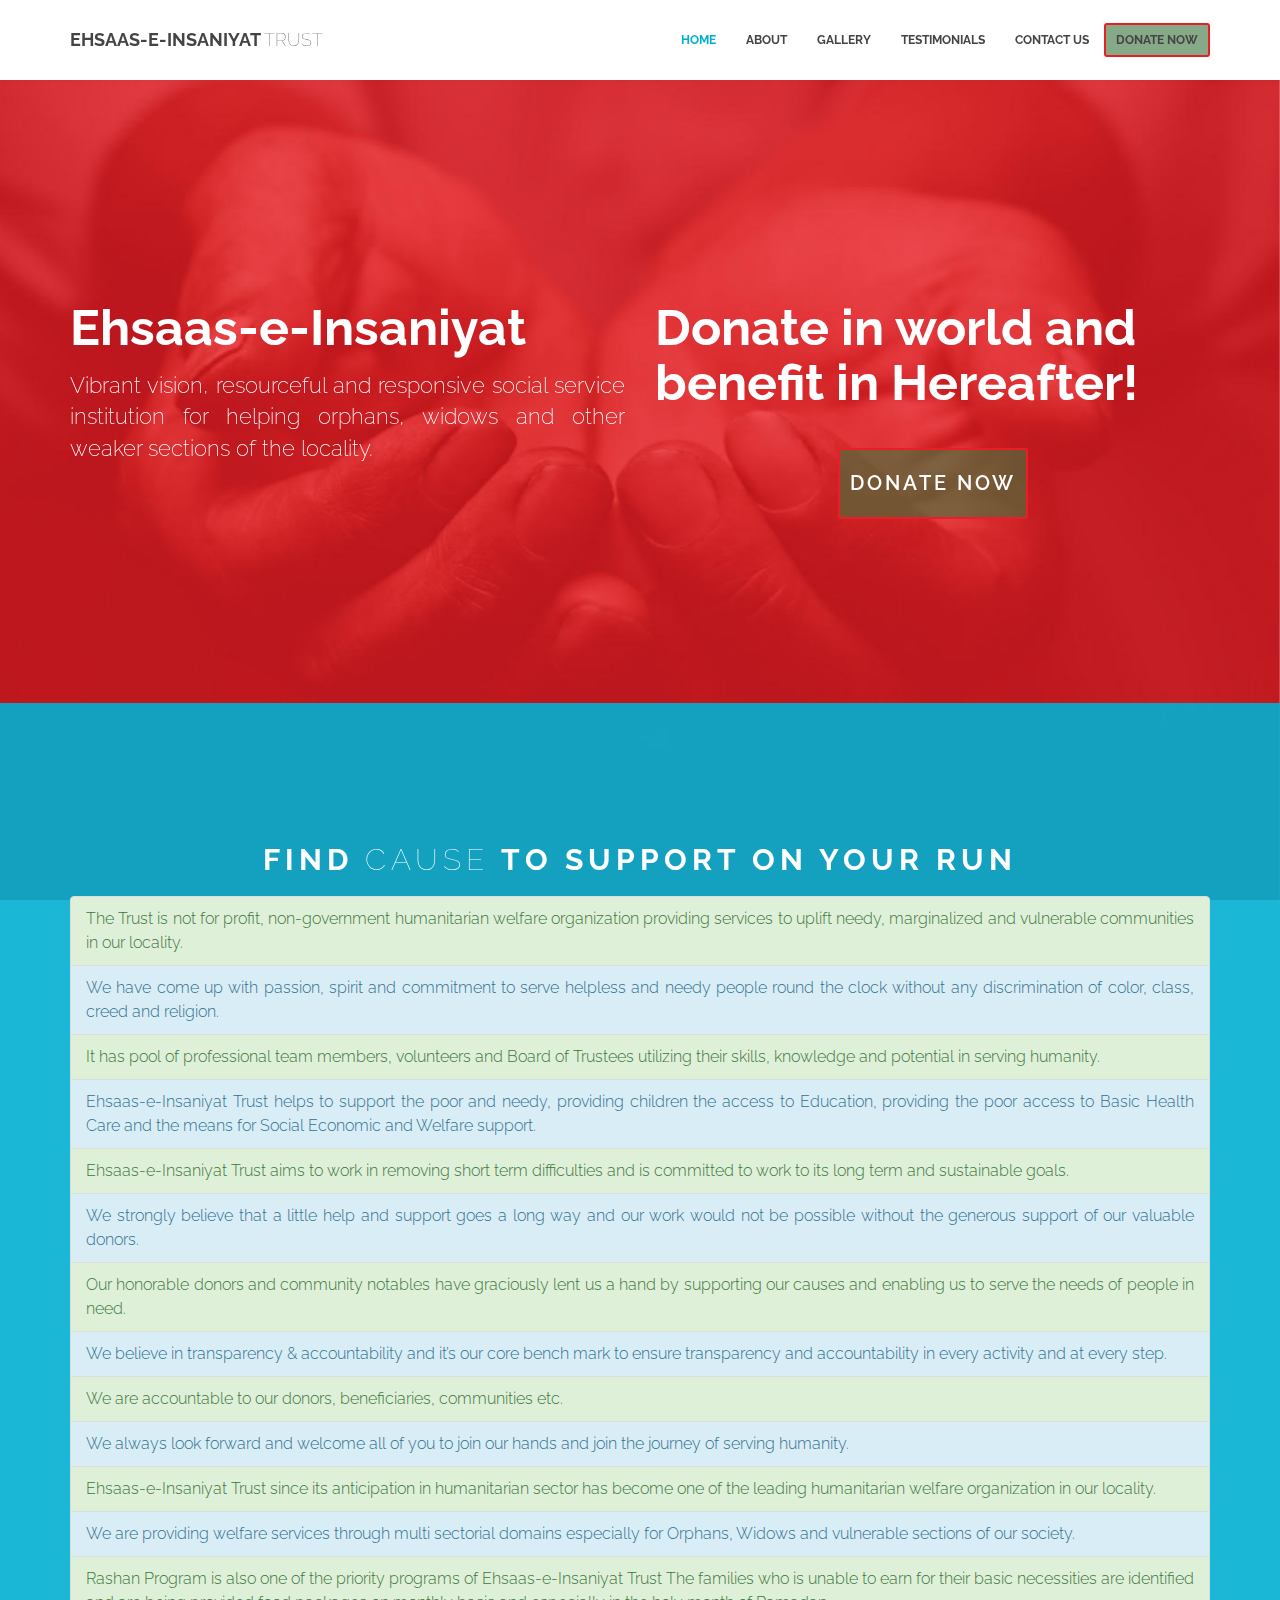
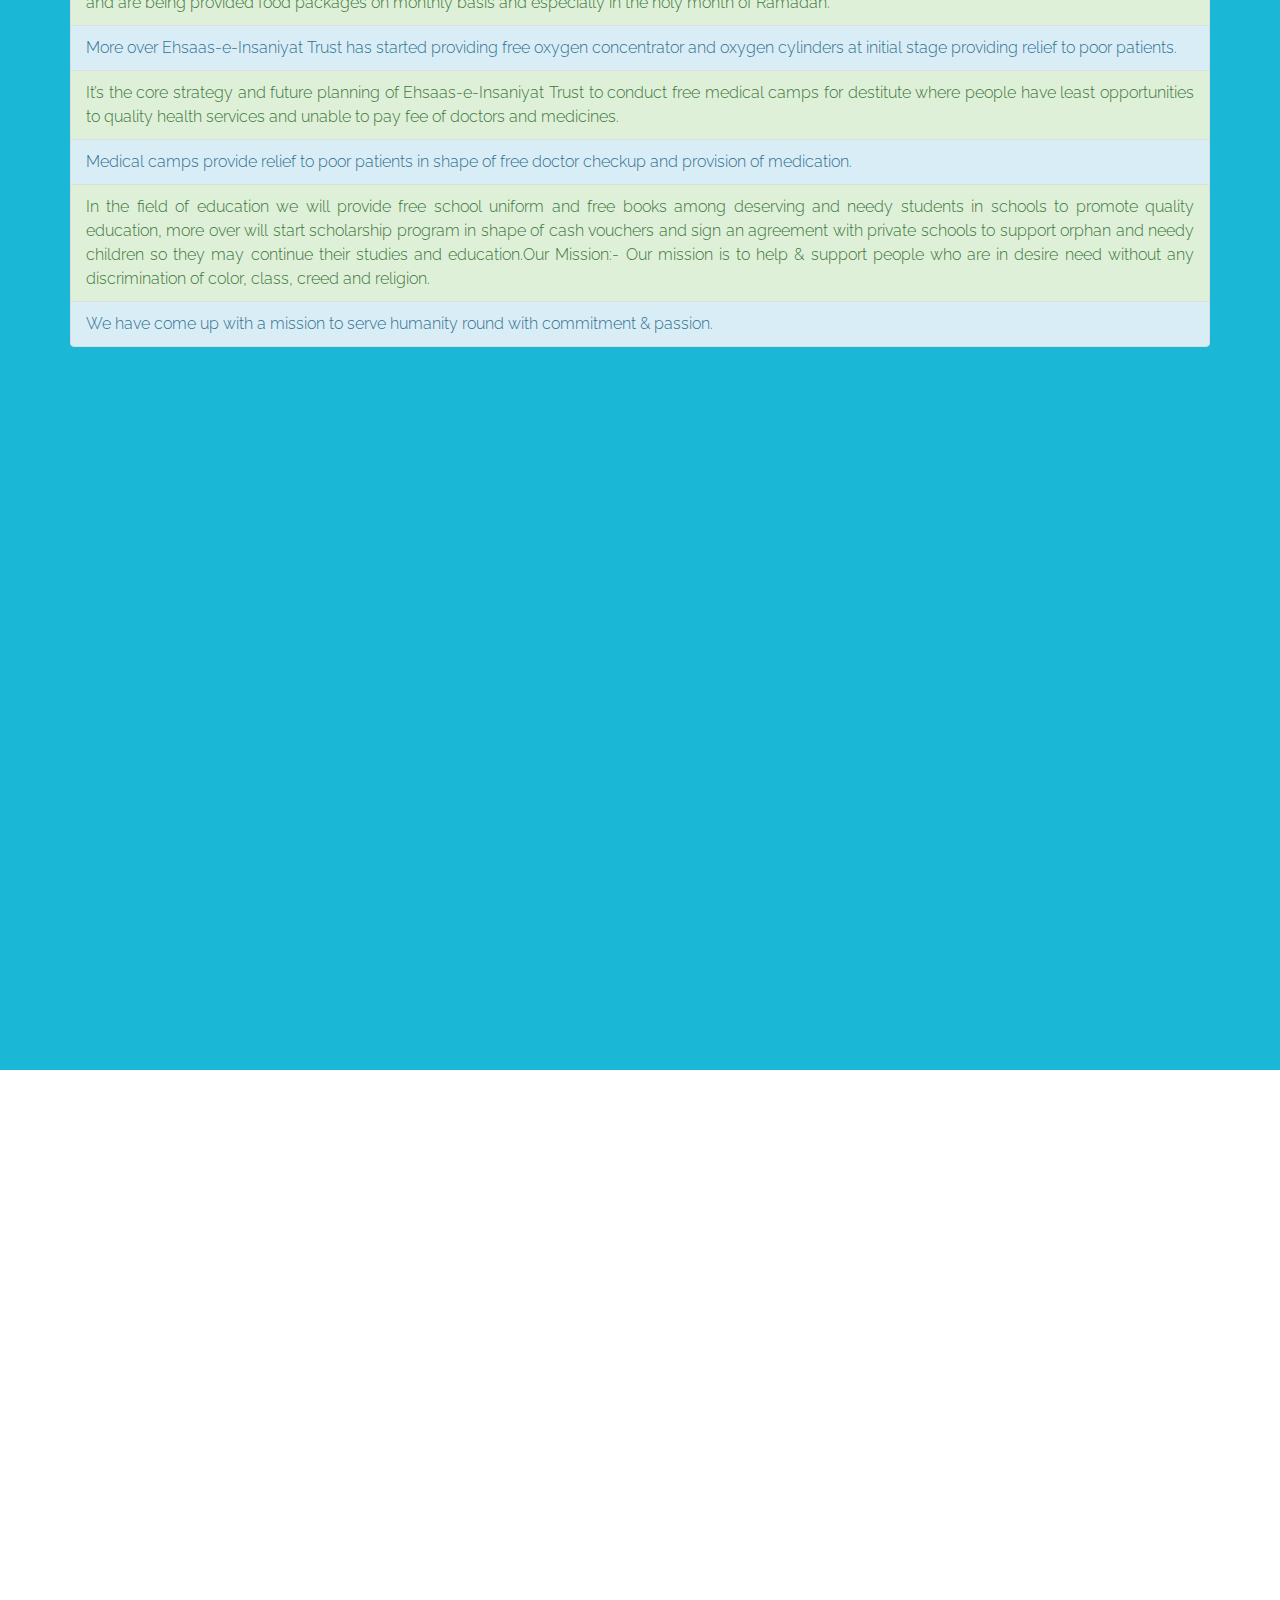
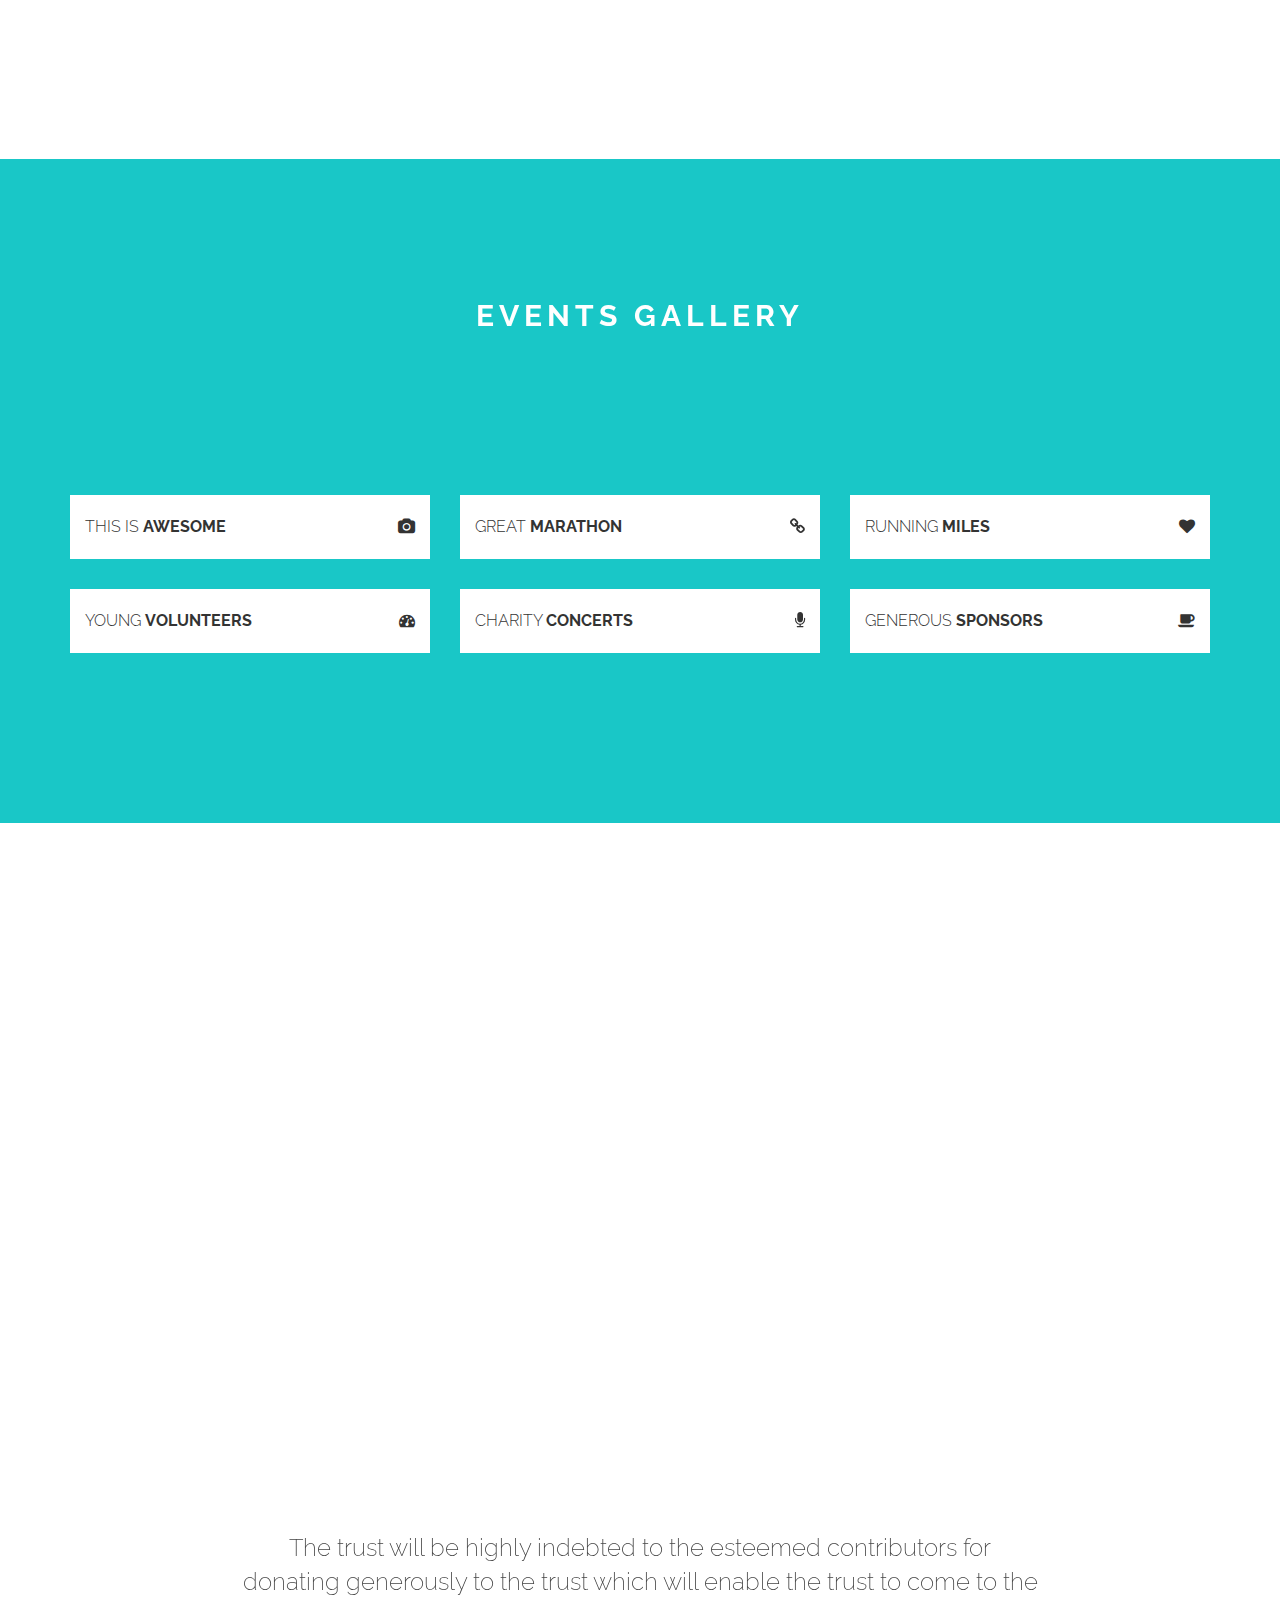
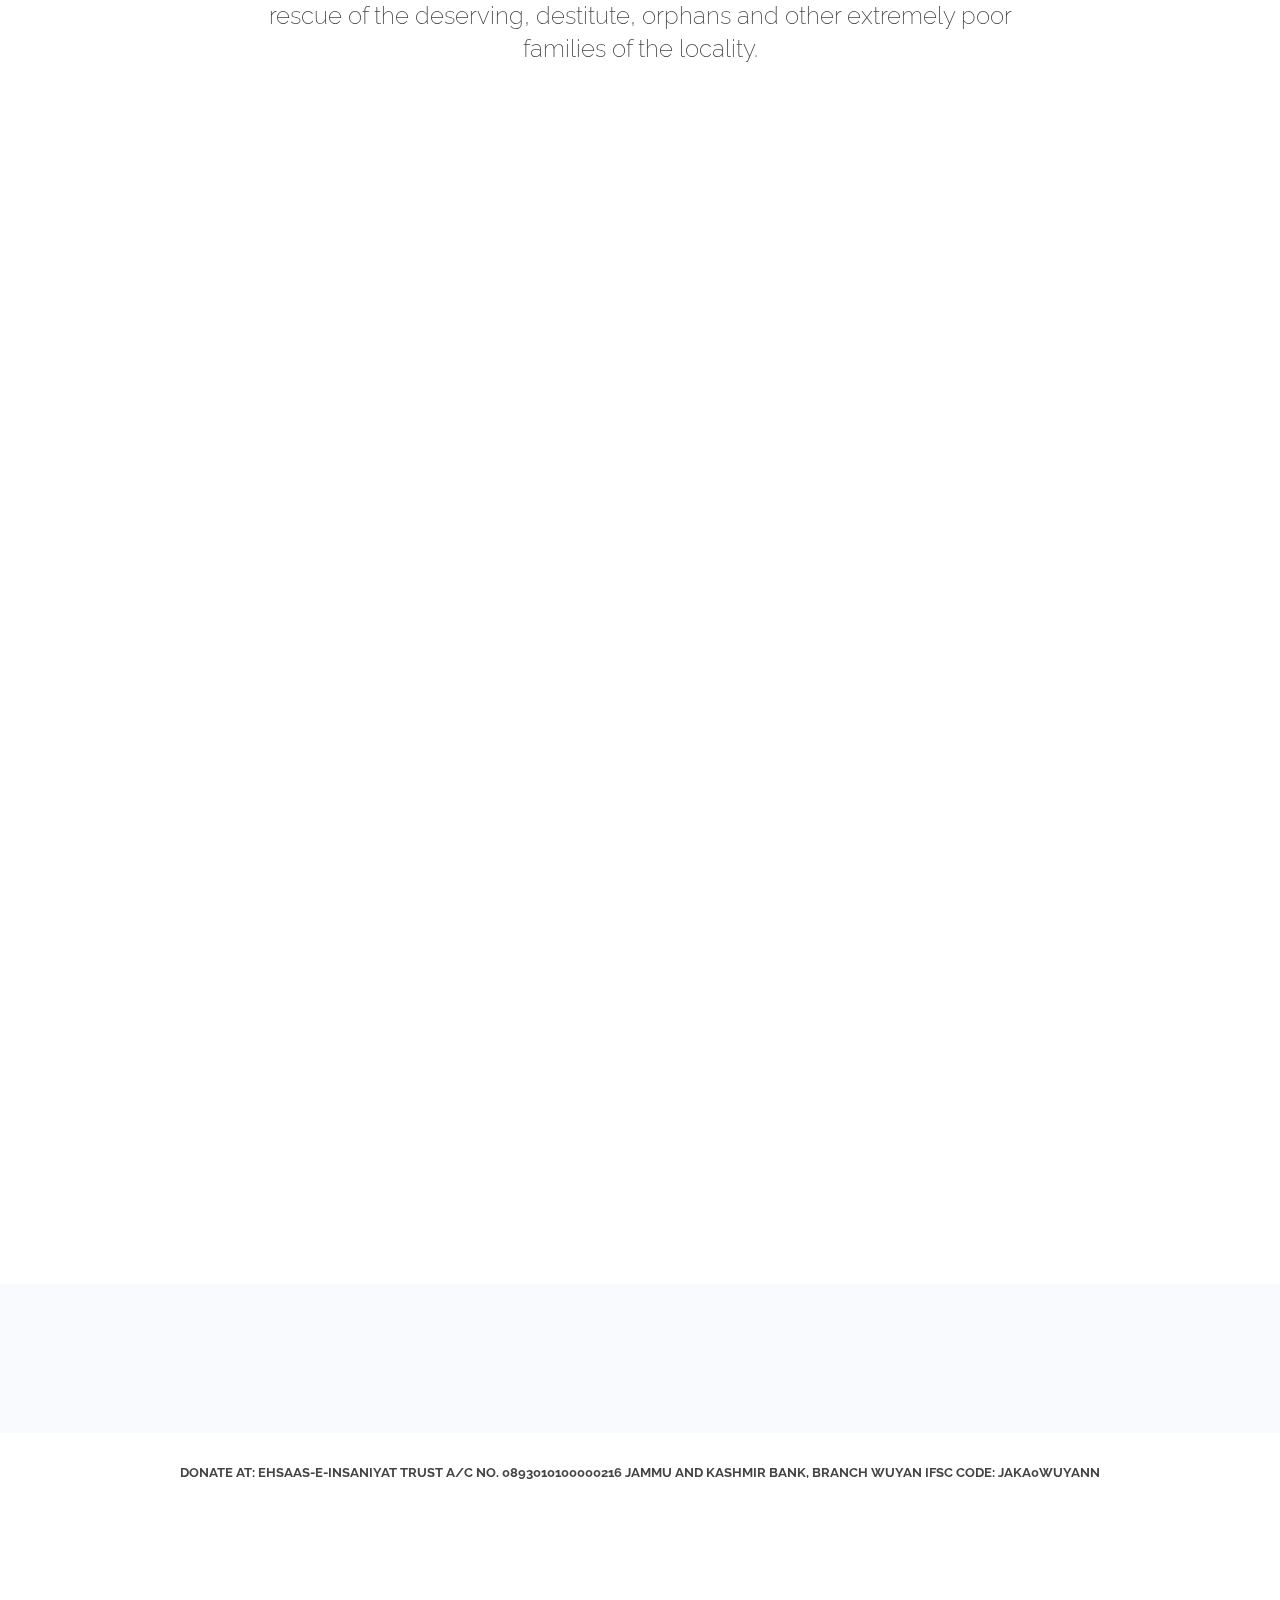
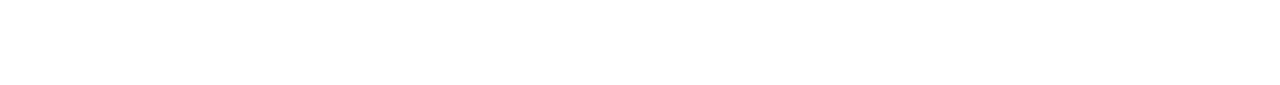
==== commit e4db9c5d: "update" ====
--- a/index.html
+++ b/index.html
@@ -63,7 +63,7 @@
                         <a href="#slider">Testimonials</a>
                     </li>
                     <li>
-                        <a href="#faq">Values</a>
+                        <a href="#faq">Contact Us</a>
                     </li>
                     <li>
                         <!--<a href="#contactarea">Contact</a>-->
@@ -79,7 +79,7 @@
     <section id="hero" class="section">
         <div class="container">
             <div class="row">
-                <div class="col-md-6">
+                <div class="col-md-6 col-sm-12">
                     <div class="herotext">
                         <h1 class="wow bounceInDown" data-wow-duration="1s" data-wow-delay="0.1s">Ehsaas-e-Insaniyat <span class="lighter"></span></h1>
                         <p class="lead wow zoomIn text-justify" data-wow-duration="2s" data-wow-delay="0.5s">
@@ -88,7 +88,7 @@
 
                     </div>
                 </div>
-                <div class="col-md-6">
+                <div class="col-md-6 col-sm-12">
                     <div class="herotext bottom0">
                         <h1 class="wow bounceInDown" data-wow-duration="1s" data-wow-delay="0.1s">
                             Donate in world and benefit in Hereafter!
@@ -366,158 +366,157 @@
             </div>
         </div>
     </section>
-    <!-- FAQ
-        ================================================== -->
-    <section id="faq" class="section">
-        <div class="wrapsection">
-            <div class="container">
-                <div class="row">
-                    <div class="col-md-12 sol-sm-12">
-                        <div class="maintitle">
-                            <h3 class="section-title"><span class="wow bounceInRight">Our Values</span></h3>
-                            <p class="lead">
-                                The trust will be highly indebted to the esteemed contributors for donating generously to the trust which will enable the trust to come to the rescue of the deserving,
-                                destitute, orphans and other extremely poor families of the locality.
-                            </p>
-                        </div>
-                    </div>
-                </div>
-                <div class="row">
-                    <div class="col-md-4 col-sm-12">
-                        <div class="faq-block wow bounceInDown" data-wow-duration="1.5s" data-wow-delay="0s">
-                            <div class="panel-group">
-                                <div class="panel panel-default">
-                                    <div class="panel-heading">
-                                        <h4 class="panel-title">
-                                            <a data-toggle="collapse" data-parent="#accordion" href="#collapseOne">
-                                                Transparency
-                                            </a>
-                                        </h4>
-                                    </div>
-                                    <!--<div id="collapseOne" class="panel-collapse collapse">
-                                        <div class="panel-body">
-                                            How old. This is the detailed answer. It is a long established fact that a reader will be distracted by the readable content of a page when looking at its layout.
-                                        </div>
-                                    </div>-->
-                                </div>
-                                <div class="panel panel-default">
-                                    <div class="panel-heading">
-                                        <h4 class="panel-title">
-                                            <a data-toggle="collapse" data-parent="#accordion" href="#collapseTwo">
-                                                Accountability
-                                            </a>
-                                        </h4>
-                                    </div>
-                                    <!--<div id="collapseTwo" class="panel-collapse collapse">
-                                        <div class="panel-body">
-                                            Can we? This is the detailed answer. It is a long established fact that a reader will be distracted by the readable content of a page when looking at its layout.
-                                        </div>
-                                    </div>-->
-                                </div>
-                                <!--   <div class="panel panel-default">
-                                                                <div class="panel-heading">
-                                                                    <h4 class="panel-title">
-                                                                        <a data-toggle="collapse" data-parent="#accordion" href="#collapseThree">
-                                                                            Team Work
-                                                                        </a>
-                                                                    </h4>
-                                                                </div>
-                                                               <div id="collapseThree" class="panel-collapse collapse">
-                                        <div class="panel-body">
-                                            So how many. This is the detailed answer. It is a long established fact that a reader will be distracted by the readable content of a page when looking at its layout.
-                                        </div>
+
+
+    <div class="wrapsection">
+        <div class="container">
+            <div class="row">
+                <div class="col-md-12 sol-sm-12">
+                    <div class="maintitle">
+                        <h3 class="section-title"><span class="wow bounceInRight">Our Values</span></h3>
+                        <p class="lead">
+                            The trust will be highly indebted to the esteemed contributors for donating generously to the trust which will enable the trust to come to the rescue of the deserving,
+                            destitute, orphans and other extremely poor families of the locality.
+                        </p>
+                    </div>
+                </div>
+            </div>
+            <div class="row">
+                <div class="col-md-4 col-sm-12">
+                    <div class="faq-block wow bounceInDown" data-wow-duration="1.5s" data-wow-delay="0s">
+                        <div class="panel-group">
+                            <div class="panel panel-default">
+                                <div class="panel-heading">
+                                    <h4 class="panel-title">
+                                        <a data-toggle="collapse" data-parent="#accordion" href="#collapseOne">
+                                            Transparency
+                                        </a>
+                                    </h4>
+                                </div>
+                                <!--<div id="collapseOne" class="panel-collapse collapse">
+                                    <div class="panel-body">
+                                        How old. This is the detailed answer. It is a long established fact that a reader will be distracted by the readable content of a page when looking at its layout.
                                     </div>
                                 </div>-->
                             </div>
-                        </div>
-                    </div>
-                    <div class="col-md-4 col-sm-12">
-                        <div class="faq-block wow bounceInDown" data-wow-duration="1.5s" data-wow-delay="0.1s">
-                            <div class="panel-group">
-                                <div class="panel panel-default">
-                                    <div class="panel-heading">
-                                        <h4 class="panel-title">
-                                            <a data-toggle="collapse" data-parent="#accordion" href="#collapseFour">
-                                                Commitment and Passion
-                                            </a>
-                                        </h4>
-                                    </div>
-                                    <!--<div id="collapseFour" class="panel-collapse collapse">
-                                        <div class="panel-body">
-                                            Sponsors. This is the detailed answer. It is a long established fact that a reader will be distracted by the readable content of a page when looking at its layout.
-                                        </div>
-                                    </div>-->
-                                </div>
-                                <div class="panel panel-default">
-                                    <div class="panel-heading">
-                                        <h4 class="panel-title">
-                                            <a data-toggle="collapse" data-parent="#accordion" href="#collapseFive">
-                                                Time and objective oriented
-                                            </a>
-                                        </h4>
-                                    </div>
-                                    <!--<div id="collapseFive" class="panel-collapse collapse">
-                                        <div class="panel-body">
-                                            Drinks. This is the detailed answer. It is a long established fact that a reader will be distracted by the readable content of a page when looking at its layout.
-                                        </div>
-                                    </div>-->
-                                </div>
-
-                            </div>
-                        </div>
-                    </div>
-                    <div class="col-md-4 col-sm-12">
-                        <div class="faq-block wow bounceInDown" data-wow-duration="1.5s" data-wow-delay="0.2s">
-                            <div class="panel-group">
-                                <div class="panel panel-default">
-                                    <div class="panel-heading">
-                                        <h4 class="panel-title">
-                                            <a data-toggle="collapse" data-parent="#accordion" href="#collapseSeven">
-                                                Team Work
-                                            </a>
-                                        </h4>
-                                    </div>
-                                    <!--<div id="collapseSeven" class="panel-collapse collapse">
-                                        <div class="panel-body">
-                                            Passport. This is the detailed answer. It is a long established fact that a reader will be distracted by the readable content of a page when looking at its layout.
-                                        </div>
-                                    </div>-->
-                                </div>
-                                <!--<div class="panel panel-default">
-                                    <div class="panel-heading">
-                                        <h4 class="panel-title">
-                                            <a data-toggle="collapse" data-parent="#accordion" href="#collapseEight">
-                                                What routes should one follow?
-                                            </a>
-                                        </h4>
-                                    </div>
-                                    <div id="collapseEight" class="panel-collapse collapse">
-                                        <div class="panel-body">
-                                            Routes. This is the detailed answer. It is a long established fact that a reader will be distracted by the readable content of a page when looking at its layout.
-                                        </div>
-                                    </div>
-                                </div>
-                                <div class="panel panel-default">
-                                    <div class="panel-heading">
-                                        <h4 class="panel-title">
-                                            <a data-toggle="collapse" data-parent="#accordion" href="#collapseNine">
-                                                Do I have to pay a tax?
-                                            </a>
-                                        </h4>
-                                    </div>
-                                    <div id="collapseNine" class="panel-collapse collapse">
-                                        <div class="panel-body">
-                                            Tax. This is the detailed answer. It is a long established fact that a reader will be distracted by the readable content of a page when looking at its layout.
-                                        </div>
+                            <div class="panel panel-default">
+                                <div class="panel-heading">
+                                    <h4 class="panel-title">
+                                        <a data-toggle="collapse" data-parent="#accordion" href="#collapseTwo">
+                                            Accountability
+                                        </a>
+                                    </h4>
+                                </div>
+                                <!--<div id="collapseTwo" class="panel-collapse collapse">
+                                    <div class="panel-body">
+                                        Can we? This is the detailed answer. It is a long established fact that a reader will be distracted by the readable content of a page when looking at its layout.
                                     </div>
                                 </div>-->
                             </div>
-                        </div>
-                    </div>
-                </div>
-            </div>
-        </div>
-    </section>
+                            <!--   <div class="panel panel-default">
+                                                            <div class="panel-heading">
+                                                                <h4 class="panel-title">
+                                                                    <a data-toggle="collapse" data-parent="#accordion" href="#collapseThree">
+                                                                        Team Work
+                                                                    </a>
+                                                                </h4>
+                                                            </div>
+                                                           <div id="collapseThree" class="panel-collapse collapse">
+                                    <div class="panel-body">
+                                        So how many. This is the detailed answer. It is a long established fact that a reader will be distracted by the readable content of a page when looking at its layout.
+                                    </div>
+                                </div>
+                            </div>-->
+                        </div>
+                    </div>
+                </div>
+                <div class="col-md-4 col-sm-12">
+                    <div class="faq-block wow bounceInDown" data-wow-duration="1.5s" data-wow-delay="0.1s">
+                        <div class="panel-group">
+                            <div class="panel panel-default">
+                                <div class="panel-heading">
+                                    <h4 class="panel-title">
+                                        <a data-toggle="collapse" data-parent="#accordion" href="#collapseFour">
+                                            Commitment and Passion
+                                        </a>
+                                    </h4>
+                                </div>
+                                <!--<div id="collapseFour" class="panel-collapse collapse">
+                                    <div class="panel-body">
+                                        Sponsors. This is the detailed answer. It is a long established fact that a reader will be distracted by the readable content of a page when looking at its layout.
+                                    </div>
+                                </div>-->
+                            </div>
+                            <div class="panel panel-default">
+                                <div class="panel-heading">
+                                    <h4 class="panel-title">
+                                        <a data-toggle="collapse" data-parent="#accordion" href="#collapseFive">
+                                            Time and objective oriented
+                                        </a>
+                                    </h4>
+                                </div>
+                                <!--<div id="collapseFive" class="panel-collapse collapse">
+                                    <div class="panel-body">
+                                        Drinks. This is the detailed answer. It is a long established fact that a reader will be distracted by the readable content of a page when looking at its layout.
+                                    </div>
+                                </div>-->
+                            </div>
+
+                        </div>
+                    </div>
+                </div>
+                <div class="col-md-4 col-sm-12">
+                    <div class="faq-block wow bounceInDown" data-wow-duration="1.5s" data-wow-delay="0.2s">
+                        <div class="panel-group">
+                            <div class="panel panel-default">
+                                <div class="panel-heading">
+                                    <h4 class="panel-title">
+                                        <a data-toggle="collapse" data-parent="#accordion" href="#collapseSeven">
+                                            Team Work
+                                        </a>
+                                    </h4>
+                                </div>
+                                <!--<div id="collapseSeven" class="panel-collapse collapse">
+                                    <div class="panel-body">
+                                        Passport. This is the detailed answer. It is a long established fact that a reader will be distracted by the readable content of a page when looking at its layout.
+                                    </div>
+                                </div>-->
+                            </div>
+                            <!--<div class="panel panel-default">
+                                <div class="panel-heading">
+                                    <h4 class="panel-title">
+                                        <a data-toggle="collapse" data-parent="#accordion" href="#collapseEight">
+                                            What routes should one follow?
+                                        </a>
+                                    </h4>
+                                </div>
+                                <div id="collapseEight" class="panel-collapse collapse">
+                                    <div class="panel-body">
+                                        Routes. This is the detailed answer. It is a long established fact that a reader will be distracted by the readable content of a page when looking at its layout.
+                                    </div>
+                                </div>
+                            </div>
+                            <div class="panel panel-default">
+                                <div class="panel-heading">
+                                    <h4 class="panel-title">
+                                        <a data-toggle="collapse" data-parent="#accordion" href="#collapseNine">
+                                            Do I have to pay a tax?
+                                        </a>
+                                    </h4>
+                                </div>
+                                <div id="collapseNine" class="panel-collapse collapse">
+                                    <div class="panel-body">
+                                        Tax. This is the detailed answer. It is a long established fact that a reader will be distracted by the readable content of a page when looking at its layout.
+                                    </div>
+                                </div>
+                            </div>-->
+                        </div>
+                    </div>
+                </div>
+            </div>
+        </div>
+    </div>
+
     <!-- Random
         ================================================== -->
     <section class="whitecolor parallax section" style="background-image: url(http://themepush.com/demo/runcharity/assets/img/5.jpg);">
@@ -598,21 +597,322 @@
     </section>-->
     <!-- Credits
     =============================================== -->
+    <span class="bottom0"></span>
+    <section id="faq" class="text-center">
+        <div class="container">
+            <div class="row">
+                <div class="col-md-12 sol-sm-12">
+                    <span class="social wow zoomOut">
+                        <i class="justtitle fa fa-home">  Wuyan Payeen Pampore, Jammu and Kashmir, India - 191102    </i><br />
+                        <i class="fa fa-phone"></i><a href="tel:91-9906530970">+91-9906530970</a>, <i class="fa fa-phone"></i> <a href="tel:91-9149801123">9149801123</a>, <i class="fa fa-phone"></i> <a href="tel:91-7006582184">7006582184</a><br />
+                        <a href="mailto:eeitrust2019@gmail.com?subject=Contact%20Us&body=Write to us"><i class="fa fa-envelope"></i> eeitrust2019@gmail.com</a>
+                    </span><br />
+                    <!--   Copyright &copy; <a href="#">CSWAVES</a>-->
+                </div>
+            </div>
+        </div>
+    </section>
+    <section id="credits" class="text-center">
+        <div class="container">
+            <div class="row">
+                <div class="col-md-12 sol-sm-12">
+                    <span class="justtitle">
+                        <strong>
+                            Donate at: Ehsaas-e-Insaniyat Trust A/c No. 0893010100000216
+                            Jammu and Kashmir Bank, Branch Wuyan
+                            Ifsc code: JAKA0WUYANN
+                        </strong>
+                    </span>
+                </div>
+            </div>
+        </div>
+    </section>
+
+    <!-- Terms and conditions, Privacy policy-->
     <section id="credits" class="text-center">
         <span class="social wow zoomOut">
-            <i class="fa fa-phone"></i><a href="tel:91-9906530970">+91-9906530970</a>, <a href="tel:91-9149801123">9149801123</a>, <a href="tel:91-7006582184">7006582184</a>
-            <a href="mailto:eeitrust2019@gmail.com?subject=Contact%20Us&body=Write to us"><i class="fa fa-envelope"></i>eeitrust2019@gmail.com</a><br />
+            <a href="https://www.google.com/maps/place/Ehsaas-e-Insaniyat+Trust/@34.0255698,74.9629697,17z/data=!4m12!1m6!3m5!1s0x38e189511ea674fb:0x58bd83f3b9316cf1!2sEhsaas-e-Insaniyat+Trust!8m2!3d34.0255698!4d74.9651584!3m4!1s0x38e189511ea674fb:0x58bd83f3b9316cf1!8m2!3d34.0255698!4d74.9651584?hl=en-IN" target="_blank"><i class="fa fa-home"></i>See us on map</a><br />
+            <strong><u><a data-toggle="modal" data-target="#privacypolicy">Privacy Policy</a></u></strong>
+            <span>&nbsp;&nbsp;&nbsp;&nbsp;</span>
+            <strong><u><a data-toggle="modal" data-target="#termsofservice">Terms of Service</a></u></strong><br />
             <a href="https://www.facebook.com/eeitrust2019/" target="_blank"><i class="fa fa-facebook"></i></a>
             <a href="#"><i class="fa fa-twitter" target="_blank"></i></a>
             <a href="#"><i class="fa fa-skype" target="_blank"></i></a>
             <a href="#"><i class="fa fa-linkedin" target="_blank"></i></a>
             <a href="#"><i class="fa fa-pinterest" target="_blank"></i></a>
             <a href="#"><i class="fa fa-google-plus" target="_blank"></i></a><br />
-            <a href="https://www.google.com/maps/place/Wuyan/@34.0252616,74.9662423,275m/data=!3m1!1e3!4m5!3m4!1s0x38e189fd9677c3a5:0x6a0aff9d0a8cae3c!8m2!3d34.0262657!4d74.9661755" target="_blank"><i class="fa fa-home"></i>Wuyan Pampore, Jammu and Kashmir 191102</a>
-        </span><br />
-        <!--   Copyright &copy; <a href="#">CSWAVES</a>-->
-
+        </span>
     </section>
+
+
+    <!--Privacy policy-->
+    <div class="modal fade" id="privacypolicy" tabindex="-1" aria-labelledby="donate" aria-hidden="true">
+        <div class="modal-dialog modal-dialog-scrollable" role="document">
+            <div class="modal-content">
+                <div class="modal-header">
+                    <button type="button" class="close" data-dismiss="modal" aria-label="Close">&times;</button>
+                    <h5 class="alert-info">Privacy Policy</h5>
+                </div>
+                <div class="modal-body text-justify">
+
+                    <p>
+                        <strong> WHAT DO WE DO WITH YOUR INFORMATION?</strong><br />
+                        When you purchase something from our store, as part of the buying and selling process, we collect the personal information you give us such as your name, address and email address.
+                        When you browse our store, we also automatically receive your computer’s internet protocol (IP) address in order to provide us with information that helps us learn about your browser and operating system.
+                        Email marketing (if applicable): With your permission, we may send you emails about our store, new products and other updates.
+                    </p>
+                    <p>
+                        <strong>
+                            CONSENT
+                        </strong><br />
+                        How do you get my consent?
+                        When you provide us with personal information to complete a transaction, verify your credit card, place an order, arrange for a delivery or return a purchase, we imply that you consent to our collecting it and using it for that specific reason only.
+                        If we ask for your personal information for a secondary reason, like marketing, we will either ask you directly for your expressed consent, or provide you with an opportunity to say no.
+                        How do I withdraw my consent?
+                        If after you opt-in, you change your mind, you may withdraw your consent for us to contact you, for the continued collection, use or disclosure of your information, at anytime, by contacting us at EEITRUST2019@GMAIL.COM or mailing us at: Wuyan Payeen Pampore, Jammu and Kashmir, India-191102.
+                    </p>
+                    <p>
+                        <strong>
+                            DISCLOSURE
+                        </strong><br />
+                        We may disclose your personal information if we are required by law to do so or if you violate our Terms of Service.
+                    </p>
+                    <p>
+                        <strong>
+                            PAYMENT
+                        </strong><br />
+                        We use Razorpay for processing payments. We/Razorpay do not store your card data on their servers. The data is encrypted through the Payment Card Industry Data Security Standard (PCI-DSS) when processing payment. Your purchase transaction data is only used as long as is necessary to complete your purchase transaction. After that is complete, your purchase transaction information is not saved.
+                        Our payment gateway adheres to the standards set by PCI-DSS as managed by the PCI Security Standards Council, which is a joint effort of brands like Visa, MasterCard, American Express and Discover.
+                        PCI-DSS requirements help ensure the secure handling of credit card information by our store and its service providers.
+                        For more insight, you may also want to read terms and conditions of razorpay on https://razorpay.com
+                    </p>
+                    <p>
+                        <strong>
+                            THIRD-PARTY SERVICES
+                        </strong><br />
+                        In general, the third-party providers used by us will only collect, use and disclose your information to the extent necessary to allow them to perform the services they provide to us.
+                        However, certain third-party service providers, such as payment gateways and other payment transaction processors, have their own privacy policies in respect to the information we are required to provide to them for your purchase-related transactions.
+                        For these providers, we recommend that you read their privacy policies so you can understand the manner in which your personal information will be handled by these providers.
+                        In particular, remember that certain providers may be located in or have facilities that are located a different jurisdiction than either you or us. So if you elect to proceed with a transaction that involves the services of a third-party service provider, then your information may become subject to the laws of the jurisdiction(s) in which that service provider or its facilities are located.
+                        Once you leave our store’s website or are redirected to a third-party website or application, you are no longer governed by this Privacy Policy or our website’s Terms of Service.
+                        Links
+                        When you click on links on our store, they may direct you away from our site. We are not responsible for the privacy practices of other sites and encourage you to read their privacy statements.
+                    </p>
+                    <p>
+                        <strong>
+                            SECURITY
+                        </strong><br />
+                        To protect your personal information, we take reasonable precautions and follow industry best practices to make sure it is not inappropriately lost, misused, accessed, disclosed, altered or destroyed.
+                    </p>
+                    <p>
+                        <strong>
+                            COOKIES
+                        </strong><br />
+                        We use cookies to maintain session of your user. It is not used to personally identify you on other websites.
+                    </p>
+                    <p>
+                        <strong>
+                            AGE OF CONSENT
+                        </strong><br />
+                        By using this site, you represent that you are at least the age of majority in your state or province of residence, or that you are the age of majority in your state or province of residence and you have given us your consent to allow any of your minor dependents to use this site.
+                    </p>
+                    <p>
+                        <strong>
+                            CHANGES TO THIS PRIVACY POLICY
+                        </strong><br />
+                        We reserve the right to modify this privacy policy at any time, so please review it frequently. Changes and clarifications will take effect immediately upon their posting on the website. If we make material changes to this policy, we will notify you here that it has been updated, so that you are aware of what information we collect, how we use it, and under what circumstances, if any, we use and/or disclose it.
+                        If our store is acquired or merged with another company, your information may be transferred to the new owners so that we may continue to sell products to you.
+
+                    </p>
+                    <p>
+                        <strong>
+                            QUESTIONS AND CONTACT INFORMATION
+                        </strong><br />
+                        If you would like to: access, correct, amend or delete any personal information we have about you, register a complaint, or simply want more information contact our Privacy Compliance Officer at <strong>eeitrust2019@gmail.com</strong> or mailing us at: <strong>Wuyan Pampore, Jammu and Kashmir, India-191102</strong>.
+                    </p>
+
+                </div>
+                <div class="modal-footer">
+                    <button type="button" class="close" data-dismiss="modal" aria-label="Close">Close</button>
+                </div>
+            </div>
+        </div>
+    </div>
+    <!--Terms of Service-->
+    <div class="modal fade" id="termsofservice" tabindex="-1" aria-labelledby="donate" aria-hidden="true">
+        <div class="modal-dialog">
+            <div class="modal-content">
+                <div class="modal-header">
+                    <button type="button" class="close" data-dismiss="modal" aria-label="Close">&times;</button>
+                    <h5 class="alert-info">Terms of Service</h5>
+                </div>
+                <div class="modal-body text-justify">
+                    <p>
+                        <strong>OVERVIEW</strong><br />
+                        This website is operated by <strong>Ehsaas-e-Insaniyat Trust</strong>. Throughout the site, the terms “we”, “us” and “our” refer to <strong>Ehsaas-e-Insaniyat Trust. Ehsaas-e-Insaniyat Trust</strong> offers this website, including all information, tools and services available from this site to you, the user, conditioned upon your acceptance of all terms, conditions, policies and notices stated here.
+                        By visiting our site and/ or purchasing something from us, you engage in our “Service” and agree to be bound by the following terms and conditions (“Terms of Service”, “Terms”), including those additional terms and conditions and policies referenced herein and/or available by hyperlink. These Terms of Service apply  to all users of the site, including without limitation users who are browsers, vendors, customers, merchants, and/ or contributors of content.
+                        Please read these Terms of Service carefully before accessing or using our website. By accessing or using any part of the site, you agree to be bound by these Terms of Service. If you do not agree to all the terms and conditions of this agreement, then you may not access the website or use any services. If these Terms of Service are considered an offer, acceptance is expressly limited to these Terms of Service.
+                        Any new features or tools which are added to the current store shall also be subject to the Terms of Service. You can review the most current version of the Terms of Service at any time on this page. We reserve the right to update, change or replace any part of these Terms of Service by posting updates and/or changes to our website. It is your responsibility to check this page periodically for changes. Your continued use of or access to the website following the posting of any changes constitutes acceptance of those changes.
+                    </p>
+                    <p>
+                        <strong>
+                            ONLINE STORE TERMS
+                        </strong><br />
+                        By agreeing to these Terms of Service, you represent that you are at least the age of majority in your state or province of residence, or that you are the age of majority in your state or province of residence and you have given us your consent to allow any of your minor dependents to use this site.
+                        You may not use our products for any illegal or unauthorized purpose nor may you, in the use of the Service, violate any laws in your jurisdiction (including but not limited to copyright laws).
+                        You must not transmit any worms or viruses or any code of a destructive nature.
+                        A breach or violation of any of the Terms will result in an immediate termination of your Services.
+                    </p>
+                    <p>
+                        <strong>
+                            GENERAL CONDITIONS
+                        </strong><br />
+                        We reserve the right to refuse service to anyone for any reason at any time.
+                        You understand that your content (not including credit card information), may be transferred unencrypted and involve (a) transmissions over various networks; and (b) changes to conform and adapt to technical requirements of connecting networks or devices. Credit card information is always encrypted during transfer over networks.
+                        You agree not to reproduce, duplicate, copy, sell, resell or exploit any portion of the Service, use of the Service, or access to the Service or any contact on the website through which the service is provided, without express written permission by us.
+                        The headings used in this agreement are included for convenience only and will not limit or otherwise affect these Terms.
+                    </p>
+                    <p>
+                        <strong>
+                            ACCURACY, COMPLETENESS AND TIMELINESS OF INFORMATION
+                        </strong><br />
+                        We are not responsible if information made available on this site is not accurate, complete or current. The material on this site is provided for general information only and should not be relied upon or used as the sole basis for making decisions without consulting primary, more accurate, more complete or more timely sources of information. Any reliance on the material on this site is at your own risk.
+                        This site may contain certain historical information. Historical information, necessarily, is not current and is provided for your reference only. We reserve the right to modify the contents of this site at any time, but we have no obligation to update any information on our site. You agree that it is your responsibility to monitor changes to our site.
+                    </p>
+                    <p>
+                        <strong>
+                            MODIFICATIONS TO THE SERVICE AND PRICES
+                        </strong><br />
+                        Prices for our products are subject to change without notice.
+                        We reserve the right at any time to modify or discontinue the Service (or any part or content thereof) without notice at any time.
+                        We shall not be liable to you or to any third-party for any modification, price change, suspension or discontinuance of the Service.
+                    </p>
+                    <p>
+                        <strong>
+                            PRODUCTS OR SERVICES
+                        </strong><br />
+                        Certain products or services may be available exclusively online through the website. These products or services may have limited quantities and are subject to return or exchange only according to our Return Policy.
+                        We have made every effort to display as accurately as possible the colors and images of our products that appear at the store. We cannot guarantee that your computer monitor's display of any color will be accurate.
+                        We reserve the right, but are not obligated, to limit the sales of our products or Services to any person, geographic region or jurisdiction. We may exercise this right on a case-by-case basis. We reserve the right to limit the quantities of any products or services that we offer. All descriptions of products or product pricing are subject to change at anytime without notice, at the sole discretion of us. We reserve the right to discontinue any product at any time. Any offer for any product or service made on this site is void where prohibited.
+                        We do not warrant that the quality of any products, services, information, or other material purchased or obtained by you will meet your expectations, or that any errors in the Service will be corrected.
+                    </p>
+                    <p>
+                        <strong>
+                            ACCURACY OF BILLING AND ACCOUNT INFORMATION
+                        </strong><br />
+                        We reserve the right to refuse any order you place with us. We may, in our sole discretion, limit or cancel quantities purchased per person, per household or per order. These restrictions may include orders placed by or under the same customer account, the same credit card, and/or orders that use the same billing and/or shipping address. In the event that we make a change to or cancel an order, we may attempt to notify you by contacting the e-mail and/or billing address/phone number provided at the time the order was made. We reserve the right to limit or prohibit orders that, in our sole judgment, appear to be placed by dealers, resellers or distributors.
+                        You agree to provide current, complete and accurate purchase and account information for all purchases made at our store. You agree to promptly update your account and other information, including your email address and credit card numbers and expiration dates, so that we can complete your transactions and contact you as needed.
+                        For more detail, please review our Returns Policy.
+                    </p>
+                    <p>
+                        <strong>
+                            OPTIONAL TOOLS
+                        </strong><br />
+                        We may provide you with access to third-party tools over which we neither monitor nor have any control nor input.
+                        You acknowledge and agree that we provide access to such tools ”as is” and “as available” without any warranties, representations or conditions of any kind and without any endorsement. We shall have no liability whatsoever arising from or relating to your use of optional third-party tools.
+                        Any use by you of optional tools offered through the site is entirely at your own risk and discretion and you should ensure that you are familiar with and approve of the terms on which tools are provided by the relevant third-party provider(s).
+                        We may also, in the future, offer new services and/or features through the website (including, the release of new tools and resources). Such new features and/or services shall also be subject to these Terms of Service.
+                    </p>
+                    <p>
+                        <strong>
+                            THIRD-PARTY LINKS
+                        </strong><br />
+                        Certain content, products and services available via our Service may include materials from third-parties.
+                        Third-party links on this site may direct you to third-party websites that are not affiliated with us. We are not responsible for examining or evaluating the content or accuracy and we do not warrant and will not have any liability or responsibility for any third-party materials or websites, or for any other materials, products, or services of third-parties.
+                        We are not liable for any harm or damages related to the purchase or use of goods, services, resources, content, or any other transactions made in connection with any third-party websites. Please review carefully the third-party's policies and practices and make sure you understand them before you engage in any transaction. Complaints, claims, concerns, or questions regarding third-party products should be directed to the third-party.
+                    </p>
+                    <p>
+                        <strong>
+                            USER COMMENTS, FEEDBACK AND OTHER SUBMISSIONS
+                        </strong><br />
+                        If, at our request, you send certain specific submissions (for example contest entries) or without a request from us you send creative ideas, suggestions, proposals, plans, or other materials, whether online, by email, by postal mail, or otherwise (collectively, 'comments'), you agree that we may, at any time, without restriction, edit, copy, publish, distribute, translate and otherwise use in any medium any comments that you forward to us. We are and shall be under no obligation (1) to maintain any comments in confidence; (2) to pay compensation for any comments; or (3) to respond to any comments.
+                        We may, but have no obligation to, monitor, edit or remove content that we determine in our sole discretion are unlawful, offensive, threatening, libelous, defamatory, pornographic, obscene or otherwise objectionable or violates any party’s intellectual property or these Terms of Service.
+                        You agree that your comments will not violate any right of any third-party, including copyright, trademark, privacy, personality or other personal or proprietary right. You further agree that your comments will not contain libelous or otherwise unlawful, abusive or obscene material, or contain any computer virus or other malware that could in any way affect the operation of the Service or any related website. You may not use a false e-mail address, pretend to be someone other than yourself, or otherwise mislead us or third-parties as to the origin of any comments. You are solely responsible for any comments you make and their accuracy. We take no responsibility and assume no liability for any comments posted by you or any third-party.
+                    </p>
+                    <p>
+                        <strong>
+                            PERSONAL INFORMATION
+                        </strong><br />
+                        Your submission of personal information through the store is governed by our Privacy Policy.
+                    </p>
+                    <p>
+                        <strong>
+                            ERRORS, INACCURACIES AND OMISSIONS
+                        </strong><br />
+                        Occasionally there may be information on our site or in the Service that contains typographical errors, inaccuracies or omissions that may relate to product descriptions, pricing, promotions, offers, product shipping charges, transit times and availability. We reserve the right to correct any errors, inaccuracies or omissions, and to change or update information or cancel orders if any information in the Service or on any related website is inaccurate at any time without prior notice (including after you have submitted your order).
+                        We undertake no obligation to update, amend or clarify information in the Service or on any related website, including without limitation, pricing information, except as required by law. No specified update or refresh date applied in the Service or on any related website, should be taken to indicate that all information in the Service or on any related website has been modified or updated.
+                    </p>
+                    <p>
+                        <strong>
+                            PROHIBITED USES
+                        </strong><br />
+                        In addition to other prohibitions as set forth in the Terms of Service, you are prohibited from using the site or its content: (a) for any unlawful purpose; (b) to solicit others to perform or participate in any unlawful acts; (c) to violate any international, federal, provincial or state regulations, rules, laws, or local ordinances; (d) to infringe upon or violate our intellectual property rights or the intellectual property rights of others; (e) to harass, abuse, insult, harm, defame, slander, disparage, intimidate, or discriminate based on gender, sexual orientation, religion, ethnicity, race, age, national origin, or disability; (f) to submit false or misleading information; (g) to upload or transmit viruses or any other type of malicious code that will or may be used in any way that will affect the functionality or operation of the Service or of any related website, other websites, or the Internet; (h) to collect or track the personal information of others; (i) to spam, phish, pharm, pretext, spider, crawl, or scrape; (j) for any obscene or immoral purpose; or (k) to interfere with or circumvent the security features of the Service or any related website, other websites, or the Internet. We reserve the right to terminate your use of the Service or any related website for violating any of the prohibited uses.
+                    </p>
+                    <p>
+                        <strong>
+                            DISCLAIMER OF WARRANTIES; LIMITATION OF LIABILITY
+                        </strong><br />
+                        We do not guarantee, represent or warrant that your use of our service will be uninterrupted, timely, secure or error-free.
+                        We do not warrant that the results that may be obtained from the use of the service will be accurate or reliable.
+                        You agree that from time to time we may remove the service for indefinite periods of time or cancel the service at any time, without notice to you.
+                        You expressly agree that your use of, or inability to use, the service is at your sole risk. The service and all products and services delivered to you through the service are (except as expressly stated by us) provided 'as is' and 'as available' for your use, without any representation, warranties or conditions of any kind, either express or implied, including all implied warranties or conditions of merchantability, merchantable quality, fitness for a particular purpose, durability, title, and non-infringement.
+                        In no case shall <strong>Ehsaas-e-Insaniyat Trust</strong>, our directors, officers, employees, affiliates, agents, contractors, interns, suppliers, service providers or licensors be liable for any injury, loss, claim, or any direct, indirect, incidental, punitive, special, or consequential damages of any kind, including, without limitation lost profits, lost revenue, lost savings, loss of data, replacement costs, or any similar damages, whether based in contract, tort (including negligence), strict liability or otherwise, arising from your use of any of the service or any products procured using the service, or for any other claim related in any way to your use of the service or any product, including, but not limited to, any errors or omissions in any content, or any loss or damage of any kind incurred as a result of the use of the service or any content (or product) posted, transmitted, or otherwise made available via the service, even if advised of their possibility. Because some states or jurisdictions do not allow the exclusion or the limitation of liability for consequential or incidental damages, in such states or jurisdictions, our liability shall be limited to the maximum extent permitted by law.
+                    </p>
+                    <p>
+                        <strong>
+                            INDEMNIFICATION
+                        </strong><br />
+                        You agree to indemnify, defend and hold harmless <strong>Ehsaas-e-Insaniyat Trust</strong> and our parent, subsidiaries, affiliates, partners, officers, directors, agents, contractors, licensors, service providers, subcontractors, suppliers, interns and employees, harmless from any claim or demand, including reasonable attorneys’ fees, made by any third-party due to or arising out of your breach of these Terms of Service or the documents they incorporate by reference, or your violation of any law or the rights of a third-party.
+                    </p>
+                    <p>
+                        <strong>
+                            SEVERABILITY
+                        </strong><br />
+                        In the event that any provision of these Terms of Service is determined to be unlawful, void or unenforceable, such provision shall nonetheless be enforceable to the fullest extent permitted by applicable law, and the unenforceable portion shall be deemed to be severed from these Terms of Service, such determination shall not affect the validity and enforceability of any other remaining provisions.
+                    </p>
+                    <p>
+                        <strong>
+                            TERMINATION
+                        </strong><br />
+                        The obligations and liabilities of the parties incurred prior to the termination date shall survive the termination of this agreement for all purposes.
+                        These Terms of Service are effective unless and until terminated by either you or us. You may terminate these Terms of Service at any time by notifying us that you no longer wish to use our Services, or when you cease using our site.
+                        If in our sole judgment you fail, or we suspect that you have failed, to comply with any term or provision of these Terms of Service, we also may terminate this agreement at any time without notice and you will remain liable for all amounts due up to and including the date of termination; and/or accordingly may deny you access to our Services (or any part thereof).
+                    </p>
+                    <p>
+                        <strong>
+                            ENTIRE AGREEMENT
+                        </strong><br />
+                        The failure of us to exercise or enforce any right or provision of these Terms of Service shall not constitute a waiver of such right or provision.
+                        These Terms of Service and any policies or operating rules posted by us on this site or in respect to The Service constitutes the entire agreement and understanding between you and us and govern your use of the Service, superseding any prior or contemporaneous agreements, communications and proposals, whether oral or written, between you and us (including, but not limited to, any prior versions of the Terms of Service).
+                        Any ambiguities in the interpretation of these Terms of Service shall not be construed against the drafting party.
+                    </p>
+                    <p>
+                        <strong>
+                            GOVERNING LAW
+                        </strong><br />
+                        These Terms of Service and any separate agreements whereby we provide you Services shall be governed by and construed in accordance with the laws of India and jurisdiction of Jaipur, Rajasthan
+                    </p>
+                    <p>
+                        <strong>
+                            CHANGES TO TERMS OF SERVICE
+                        </strong><br />
+                        You can review the most current version of the Terms of Service at any time at this page.
+                        We reserve the right, at our sole discretion, to update, change or replace any part of these Terms of Service by posting updates and changes to our website. It is your responsibility to check our website periodically for changes. Your continued use of or access to our website or the Service following the posting of any changes to these Terms of Service constitutes acceptance of those changes.
+                    </p>
+                    <p>
+                        <strong>
+                            CONTACT INFORMATION
+                        </strong><br />
+                        Questions about the Terms of Service should be sent to us at <strong> eeitrust2019@gmail.com</strong>.
+                    </p>
+
+                </div>
+                <div class="modal-footer">
+                    <button type="button" class="close" data-dismiss="modal" aria-label="Close">Close</button>
+                </div>
+            </div>
+        </div>
+    </div>
     <!-- Bootstrap core JavaScript
         ================================================== -->
     <!-- Placed at the end of the document so the pages load faster -->
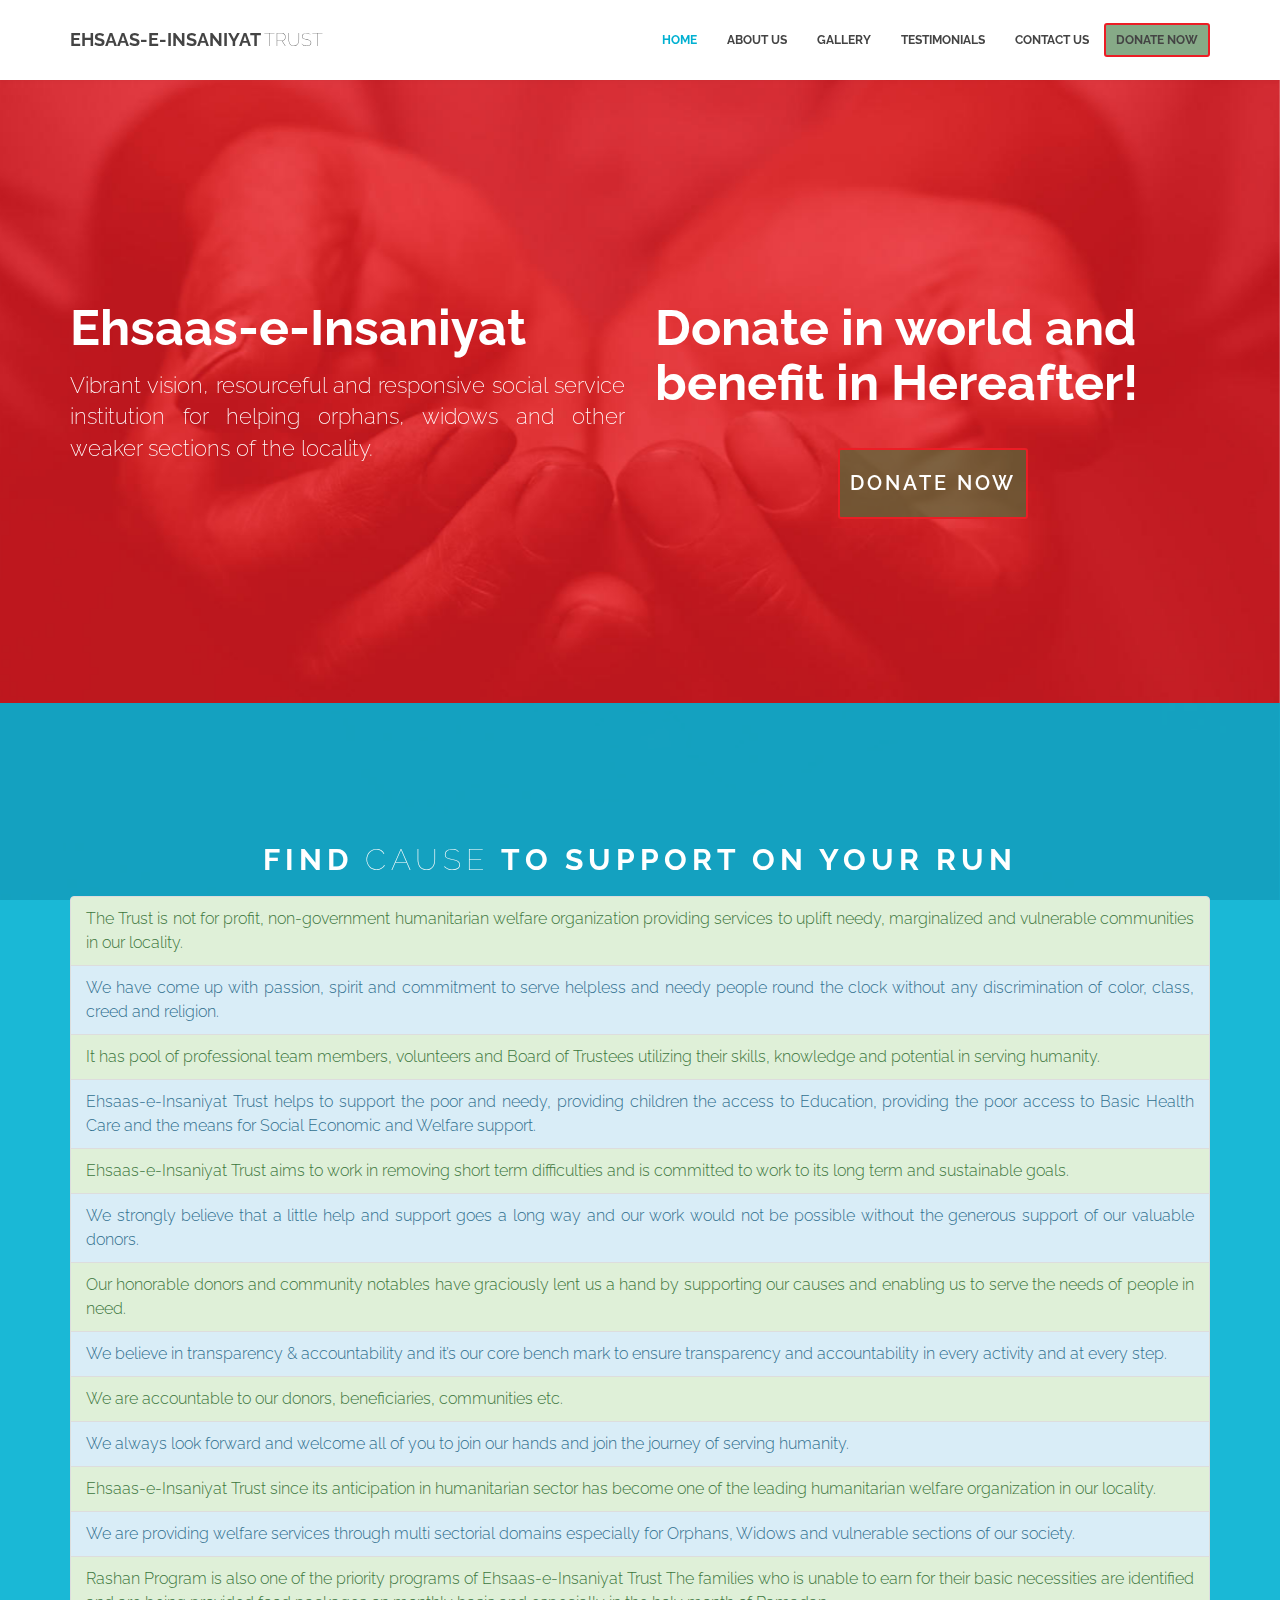
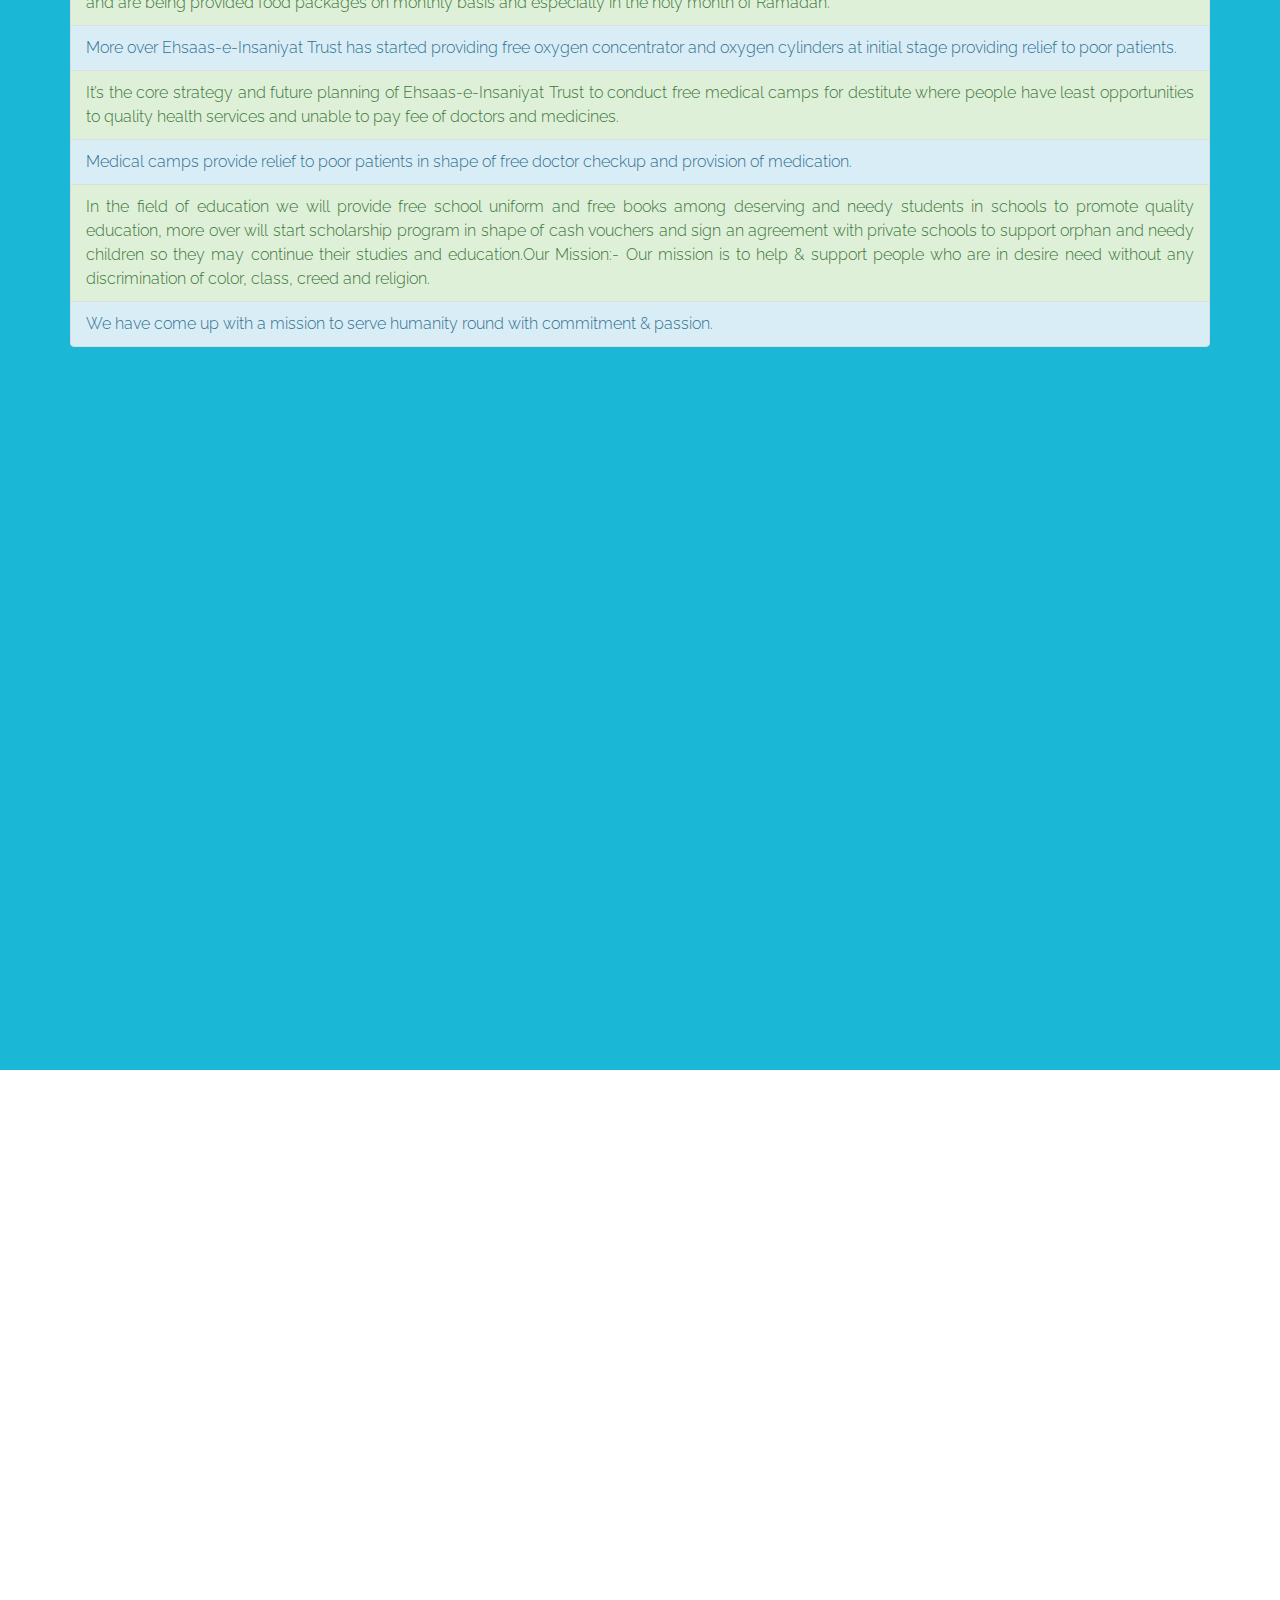
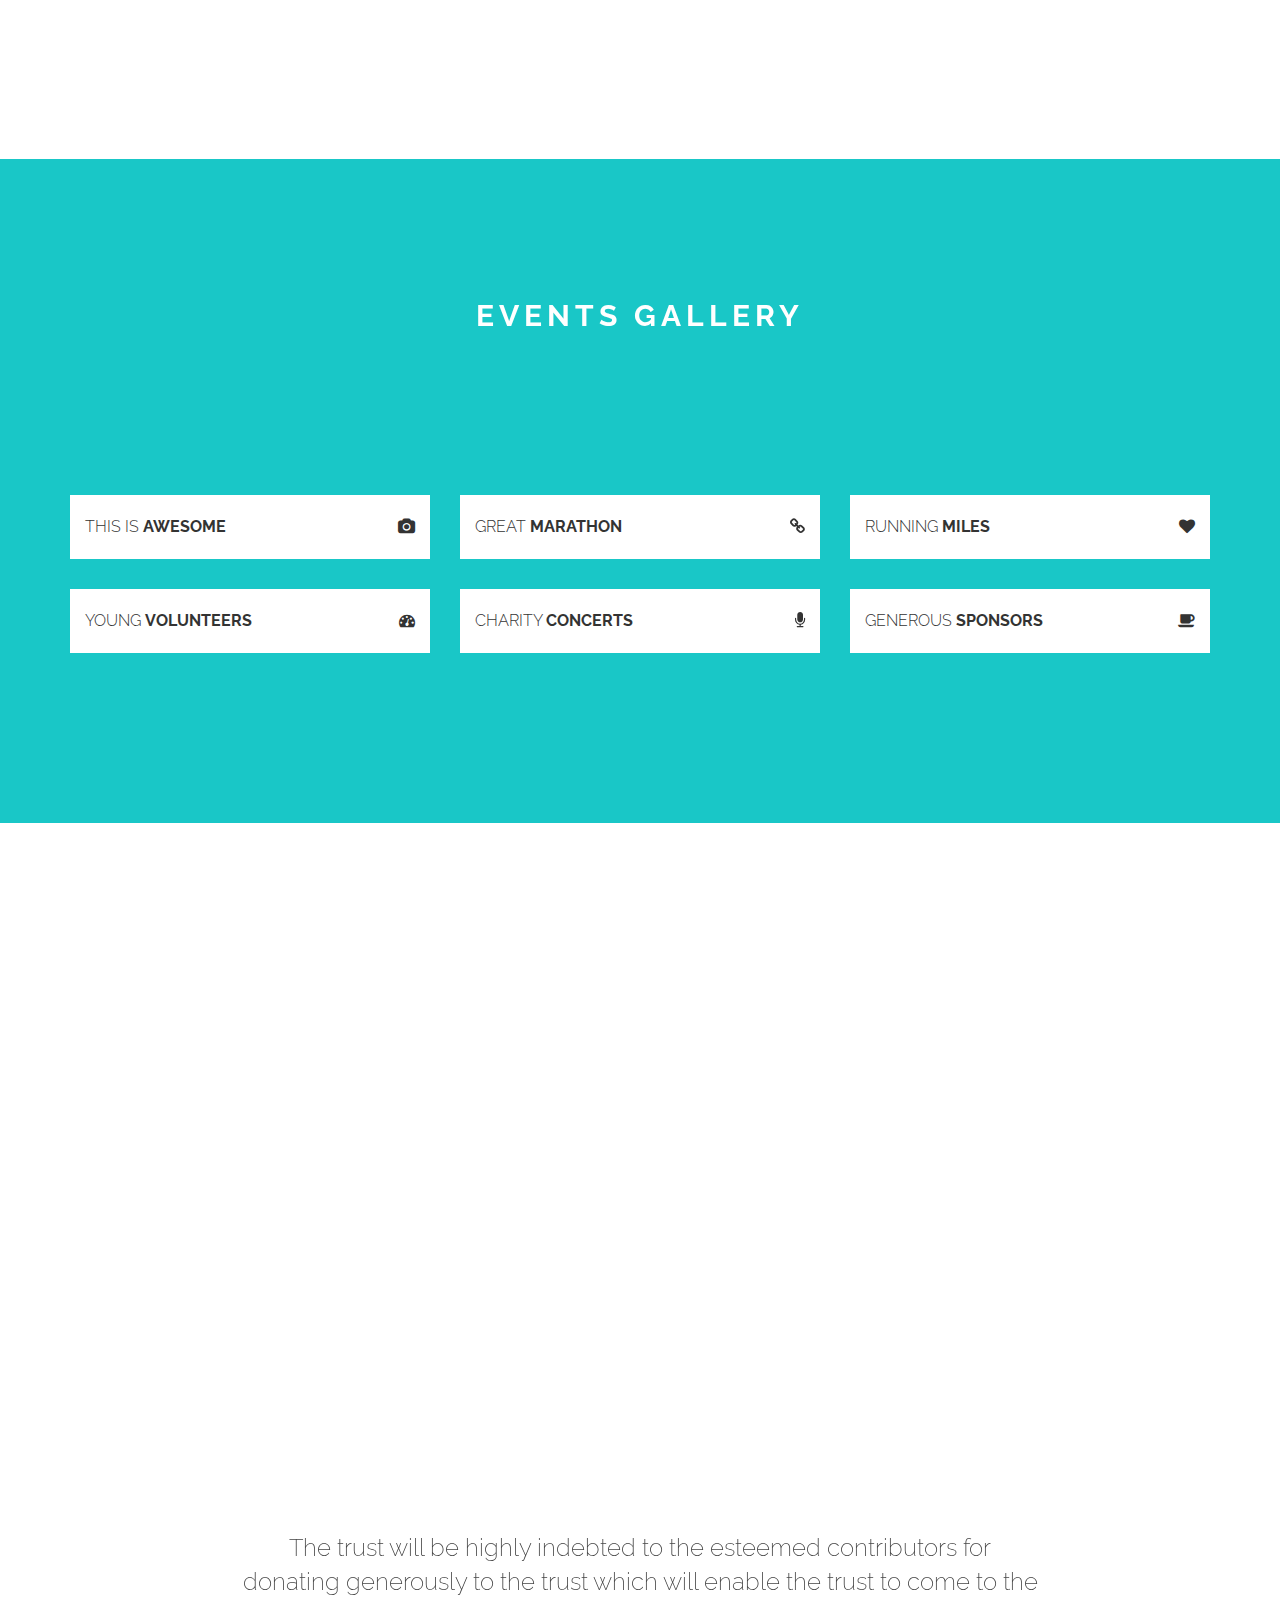
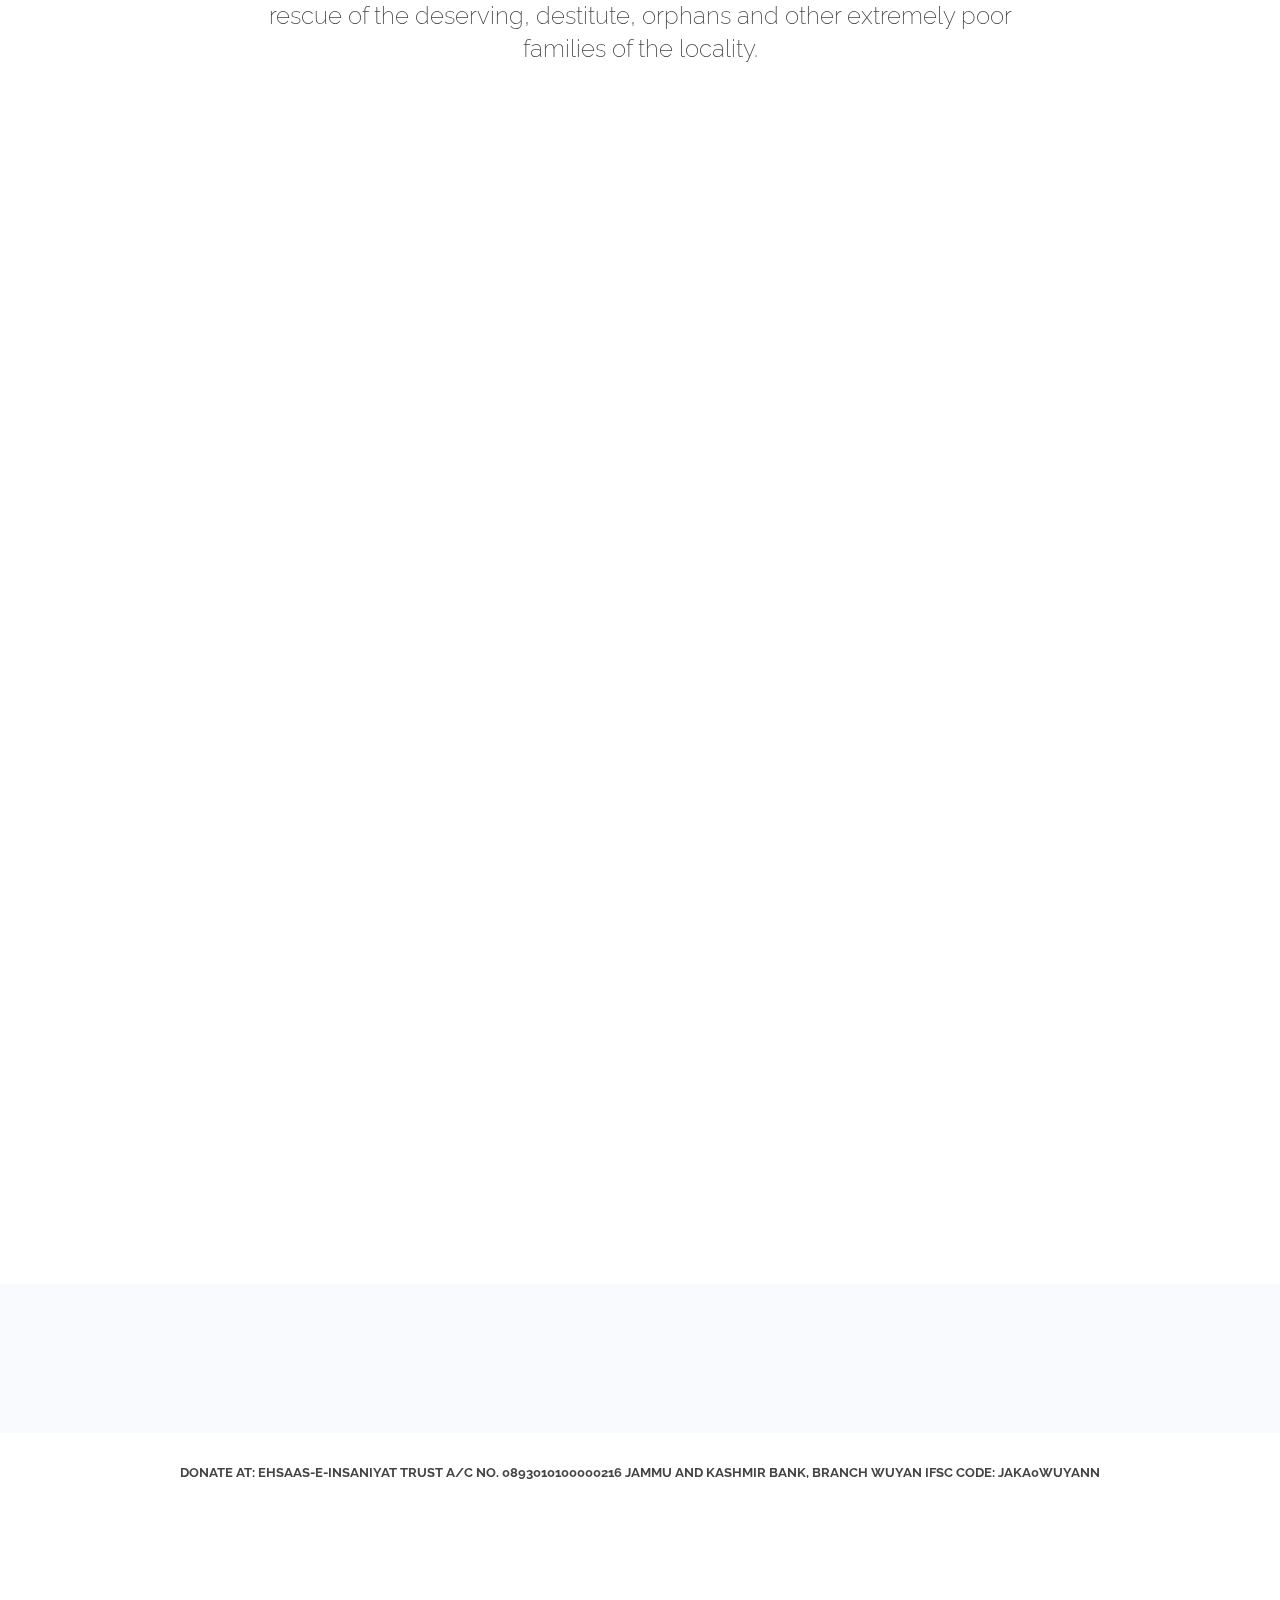
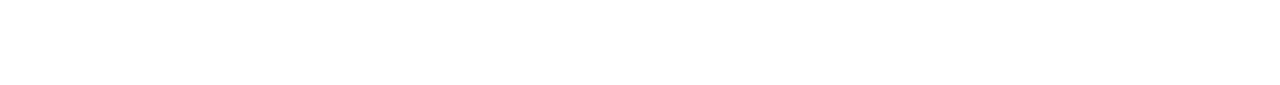
==== commit 2c9e2476: "Update index.html" ====
--- a/index.html
+++ b/index.html
@@ -54,7 +54,7 @@
                         <a href="#hero">Home</a>
                     </li>
                     <li>
-                        <a href="#about">About</a>
+                        <a href="#about">About Us</a>
                     </li>
                     <li>
                         <a href="#gallery">Gallery</a>
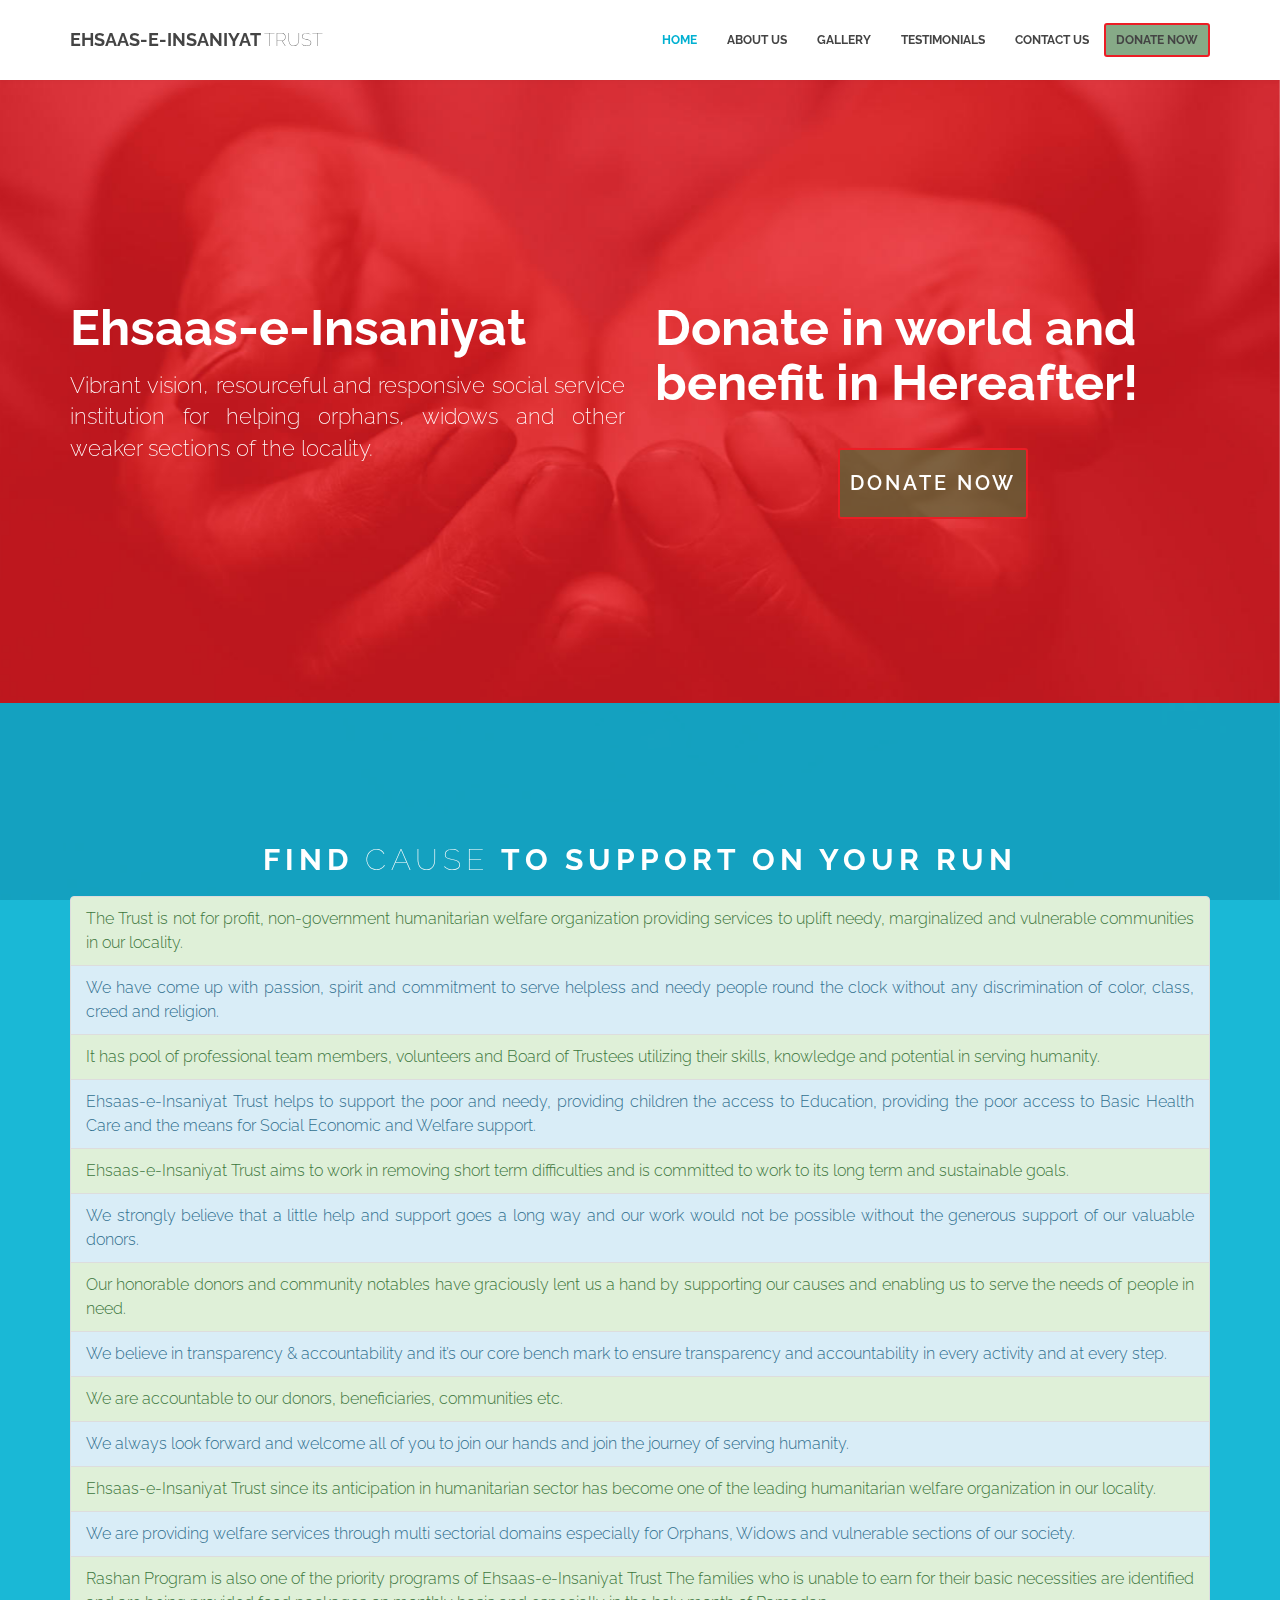
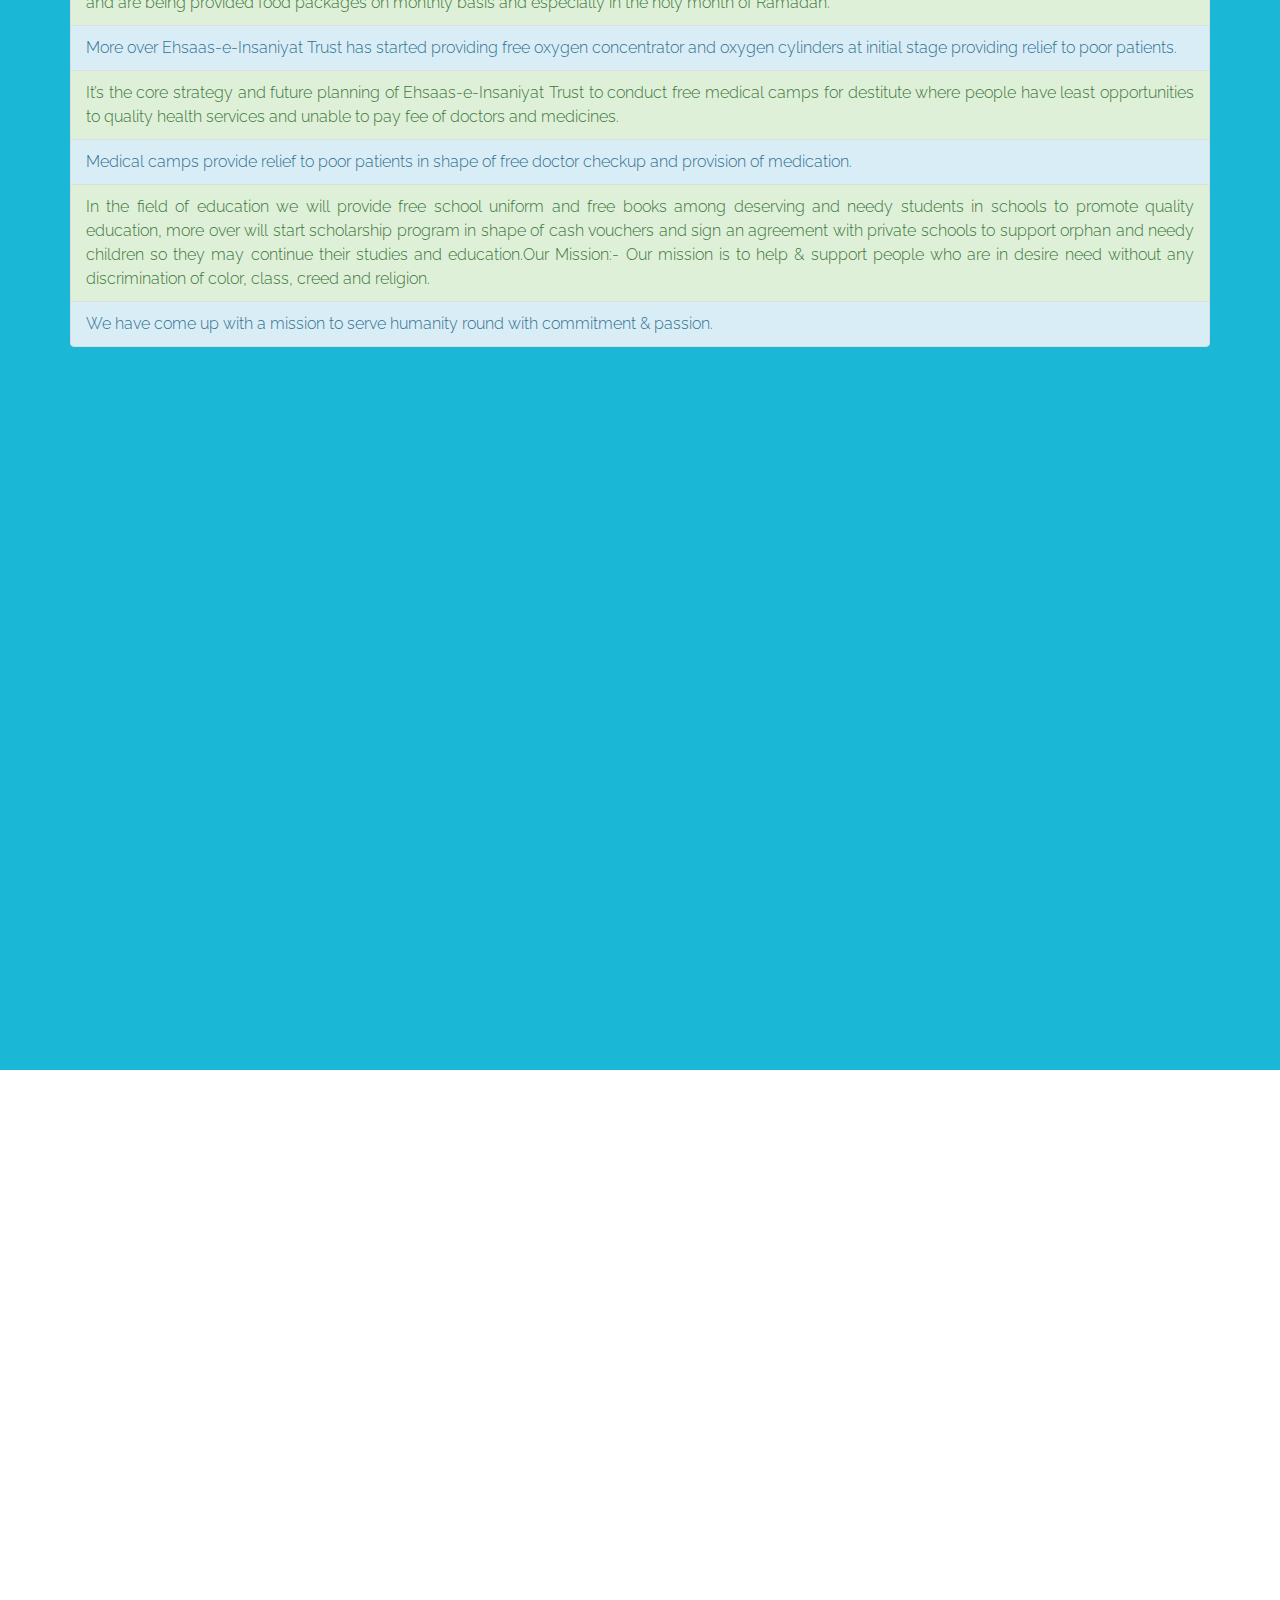
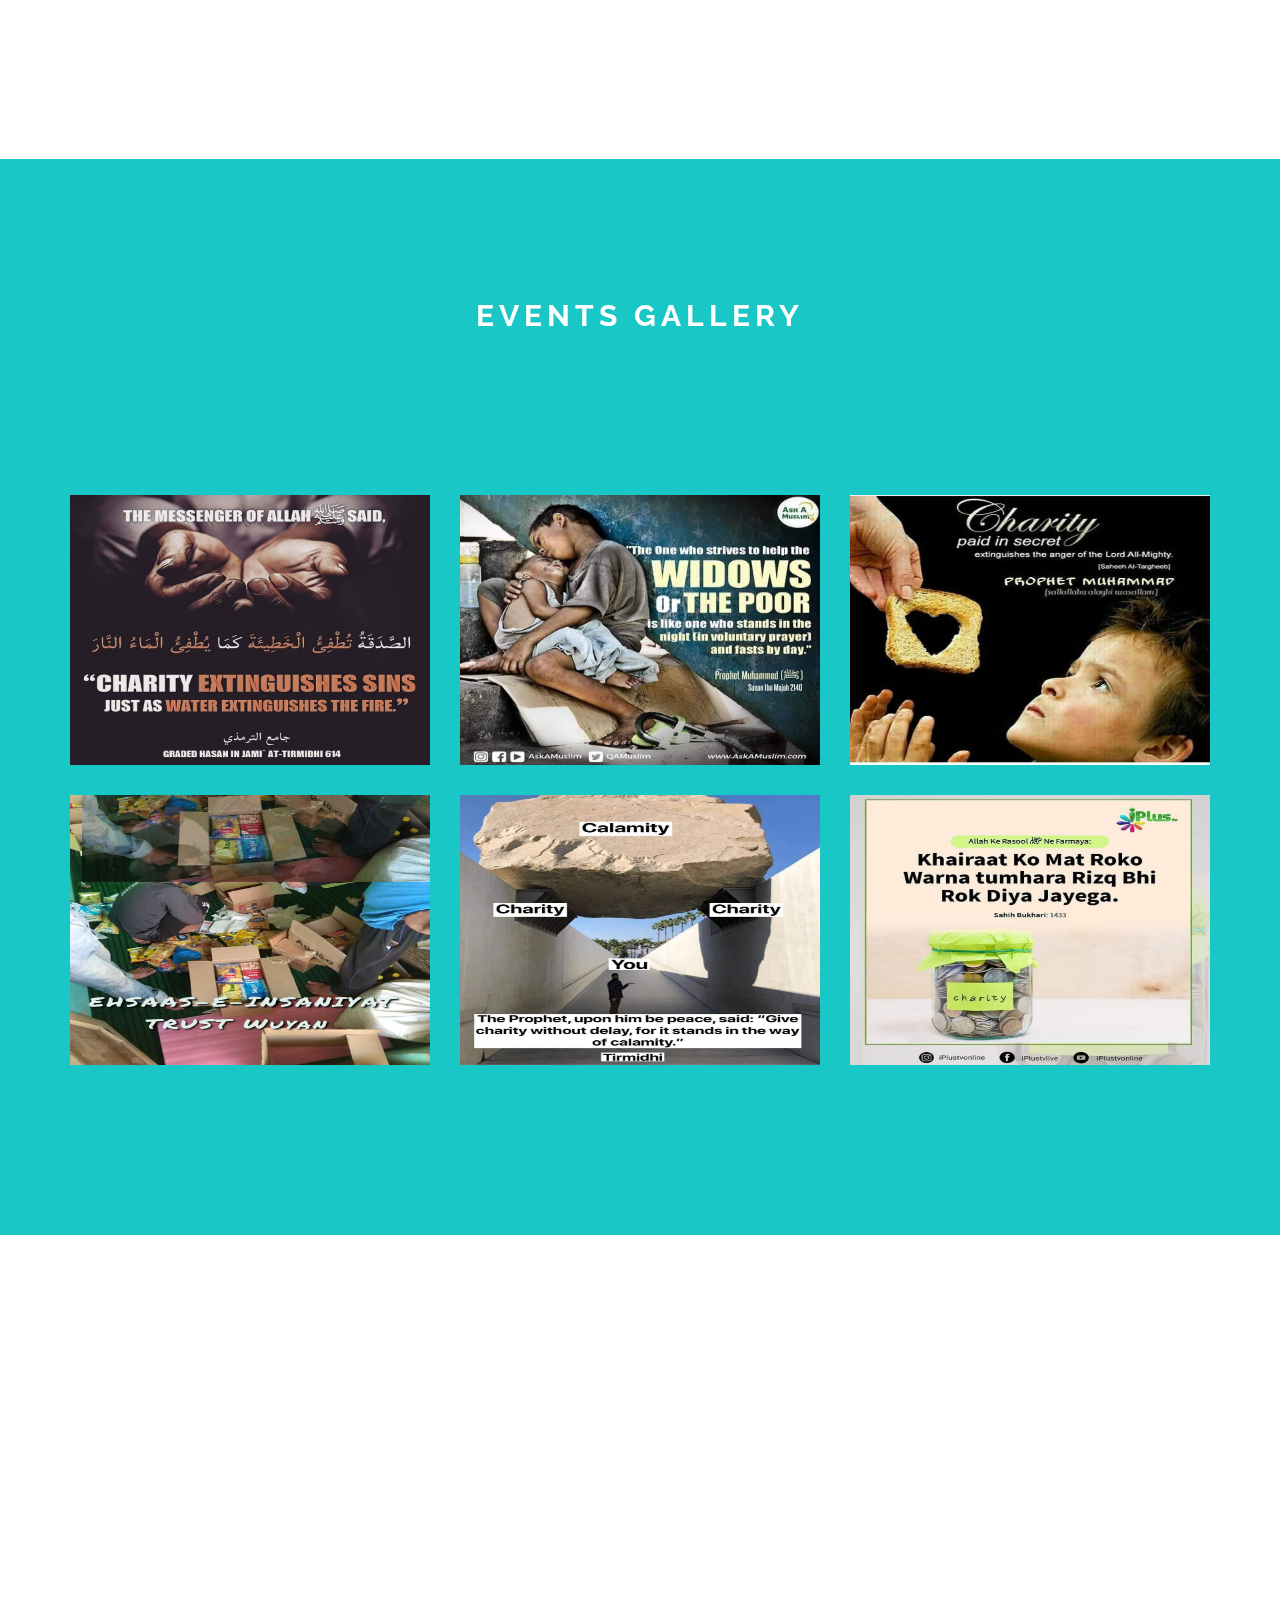
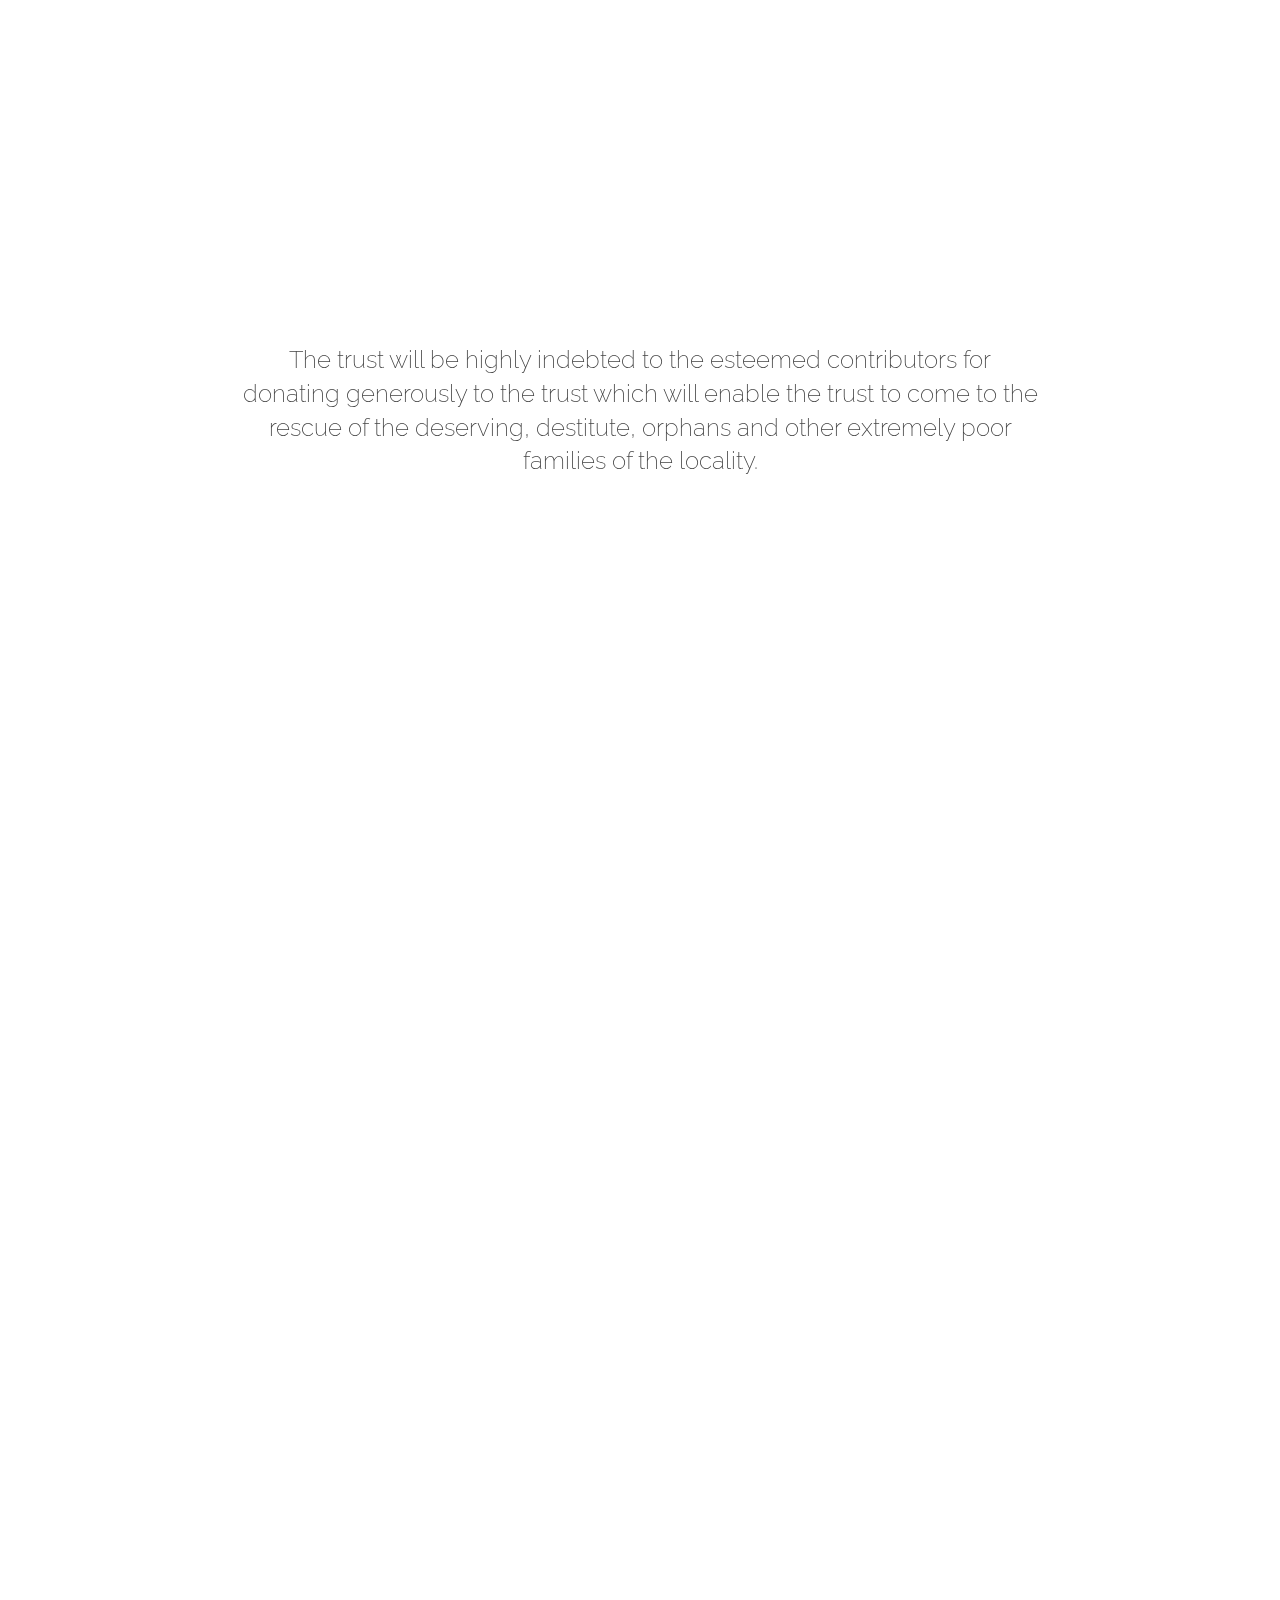
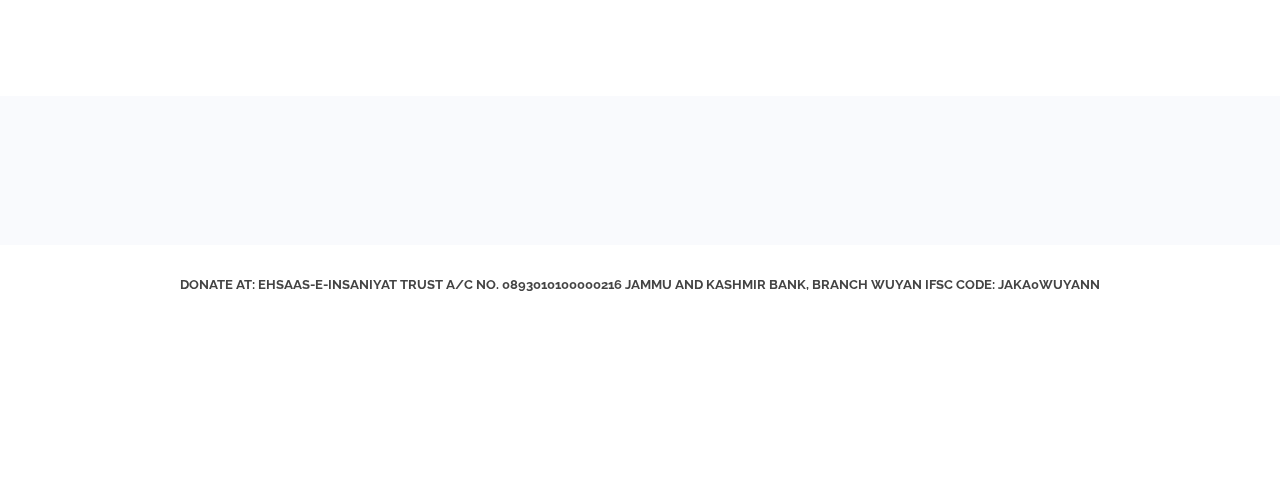
==== commit 3df68d1f: "added images" ====
--- a/index.html
+++ b/index.html
@@ -248,63 +248,43 @@
                     </div>
 
                     <div class="col-md-4">
-                        <a href="https://ununsplash.imgix.net/photo-1429277158984-614d155e0017?fit=crop&amp;fm=jpg&amp;h=700&amp;q=75&amp;w=1050" title="This is the description">
-                            <img src="https://ununsplash.imgix.net/photo-1429277158984-614d155e0017?fit=crop&amp;fm=jpg&amp;h=700&amp;q=75&amp;w=1050" alt="" class="image-responsive">
-                            <div class="description">
-                                <span class="caption">This is <b>awesome</b></span>
-                                <span class="camera"><i class="fa fa-camera"></i></span>
-                                <div class="clearfix"></div>
-                            </div>
+                        <a href="assets/img/1.jpg" title="">
+                            <img src="assets/img/1.jpg" style="height:270px;width:360px;" alt="" class="image-responsive">
+                           
                         </a>
                     </div>
                     <div class="col-md-4">
-                        <a href="https://unsplash.imgix.net/uploads/14115408840644deb16b0/2dc933e3?fit=crop&amp;fm=jpg&amp;h=700&amp;q=75&amp;w=1050" title="This is the description">
-                            <img src="https://unsplash.imgix.net/uploads/14115408840644deb16b0/2dc933e3?fit=crop&amp;fm=jpg&amp;h=700&amp;q=75&amp;w=1050" alt="" class="image-responsive">
-                            <div class="description">
+                        <a href="assets/img/4.jpg" title="">
+                            <img src="assets/img/4.jpg" style="height:270px;width:360px;"  alt="" class="image-responsive">
+                            <!--<div class="description">
                                 <span class="caption">Great <b>marathon</b></span>
                                 <span class="camera"><i class="fa fa-link"></i></span>
                                 <div class="clearfix"></div>
-                            </div>
+                            </div>-->
                         </a>
                     </div>
                     <div class="col-md-4">
-                        <a href="https://ununsplash.imgix.net/photo-1429277096327-11ee3b761c93?fit=crop&amp;fm=jpg&amp;h=700&amp;q=75&amp;w=1050" title="This is the description">
-                            <img src="https://ununsplash.imgix.net/photo-1429277096327-11ee3b761c93?fit=crop&amp;fm=jpg&amp;h=700&amp;q=75&amp;w=1050" alt="" class="image-responsive">
-                            <div class="description">
-                                <span class="caption">Running <b>miles</b></span>
-                                <span class="camera"><i class="fa fa-heart"></i></span>
-                                <div class="clearfix"></div>
-                            </div>
+                        <a href="assets/img/2.jpg">
+                            <img src="assets/img/2.jpg" style="height:270px;width:360px;"  alt="" class="image-responsive">
+                           
                         </a>
                     </div>
                     <div class="col-md-4">
-                        <a href="https://unsplash.imgix.net/uploads/141327328038701afeede/eda0fb7c?fit=crop&amp;fm=jpg&amp;h=700&amp;q=75&amp;w=1050" title="This is the description">
-                            <img src="https://unsplash.imgix.net/uploads/141327328038701afeede/eda0fb7c?fit=crop&amp;fm=jpg&amp;h=700&amp;q=75&amp;w=1050" alt="" class="image-responsive">
-                            <div class="description">
-                                <span class="caption">Young <b>volunteers</b></span>
-                                <span class="camera"><i class="fa fa-tachometer"></i></span>
-                                <div class="clearfix"></div>
-                            </div>
+                        <a href="assets/img/5.jpg" title="">
+                            <img src="assets/img/5.jpg" style="height:270px;width:360px;" alt="" class="image-responsive">
+                           
                         </a>
                     </div>
                     <div class="col-md-4">
-                        <a href="https://ununsplash.imgix.net/photo-1418225043143-90858d2301b4?fit=crop&amp;fm=jpg&amp;h=700&amp;q=75&amp;w=1050" title="This is the description">
-                            <img src="https://ununsplash.imgix.net/photo-1418225043143-90858d2301b4?fit=crop&amp;fm=jpg&amp;h=700&amp;q=75&amp;w=1050" alt="" class="image-responsive">
-                            <div class="description">
-                                <span class="caption">Charity <b>concerts</b></span>
-                                <span class="camera"><i class="fa fa-microphone"></i></span>
-                                <div class="clearfix"></div>
-                            </div>
+                        <a href="assets/img/3.jpg" title="">
+                            <img src="assets/img/3.jpg" style="height:270px;width:360px;"  alt="" class="image-responsive">
+                            
                         </a>
                     </div>
                     <div class="col-md-4">
-                        <a href="https://unsplash.imgix.net/photo-1428908799722-0a74e26ce7f6?fit=crop&amp;fm=jpg&amp;h=700&amp;q=75&amp;w=1050" title="This is the description">
-                            <img src="https://unsplash.imgix.net/photo-1428908799722-0a74e26ce7f6?fit=crop&amp;fm=jpg&amp;h=700&amp;q=75&amp;w=1050" alt="" class="image-responsive">
-                            <div class="description">
-                                <span class="caption">Generous <b>sponsors</b></span>
-                                <span class="camera"><i class="fa fa-coffee"></i></span>
-                                <div class="clearfix"></div>
-                            </div>
+                        <a href="assets/img/6.jpg" title="">
+                            <img src="assets/img/6.jpg" style="height:270px;width:360px;" alt="" class="image-responsive">
+                           
                         </a>
                     </div>
                 </div>
